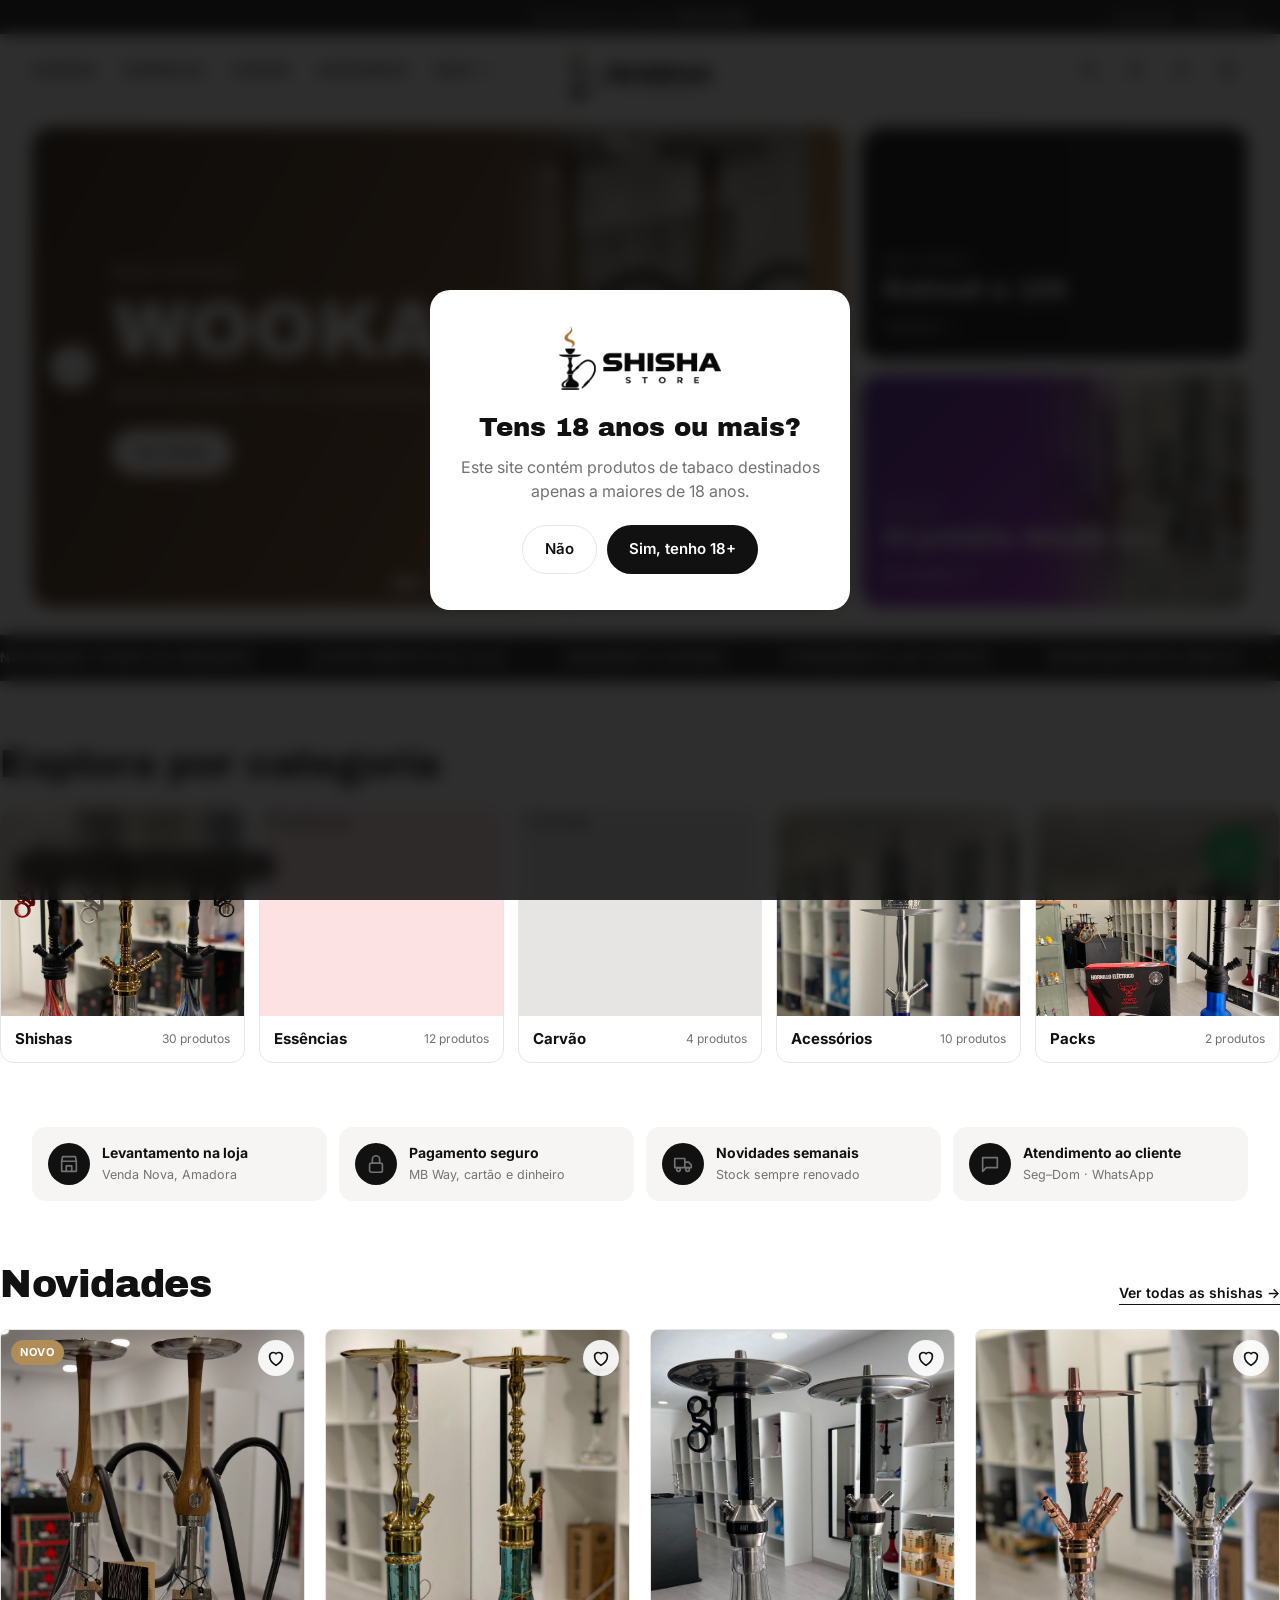
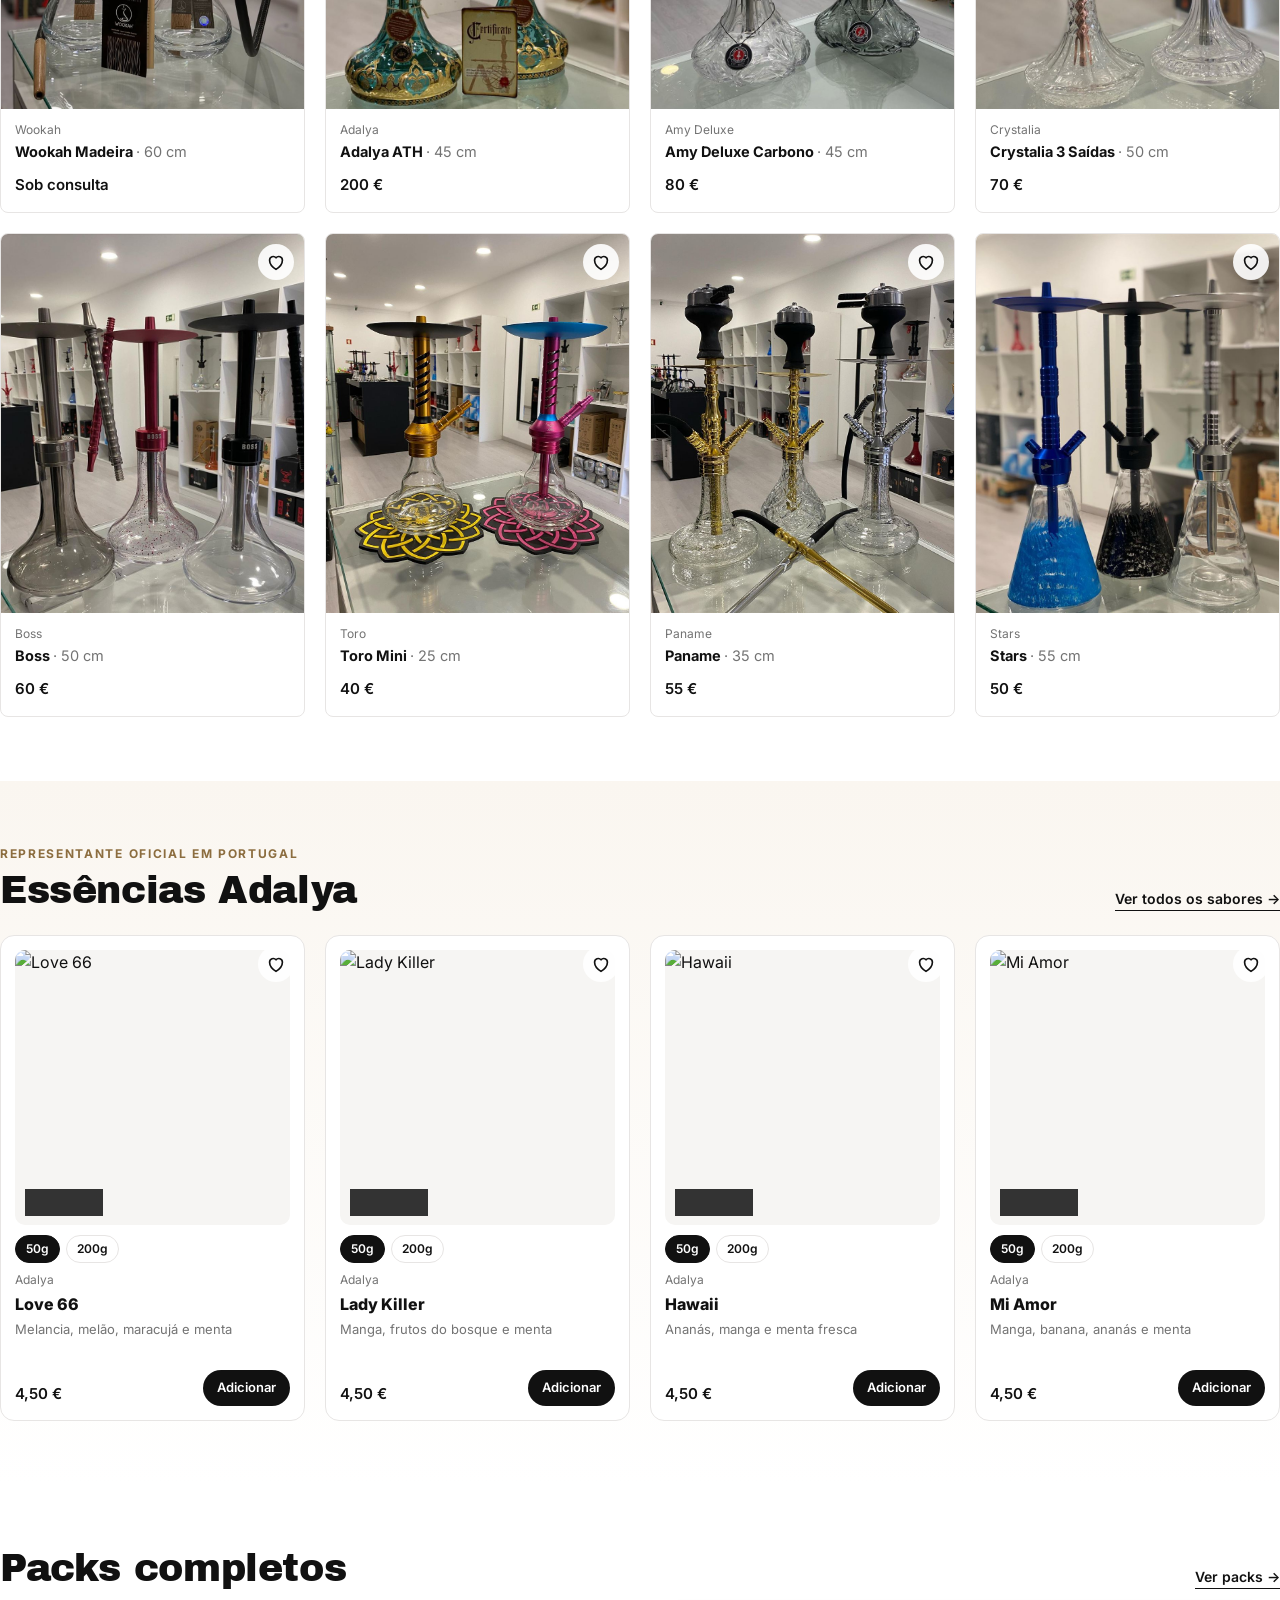
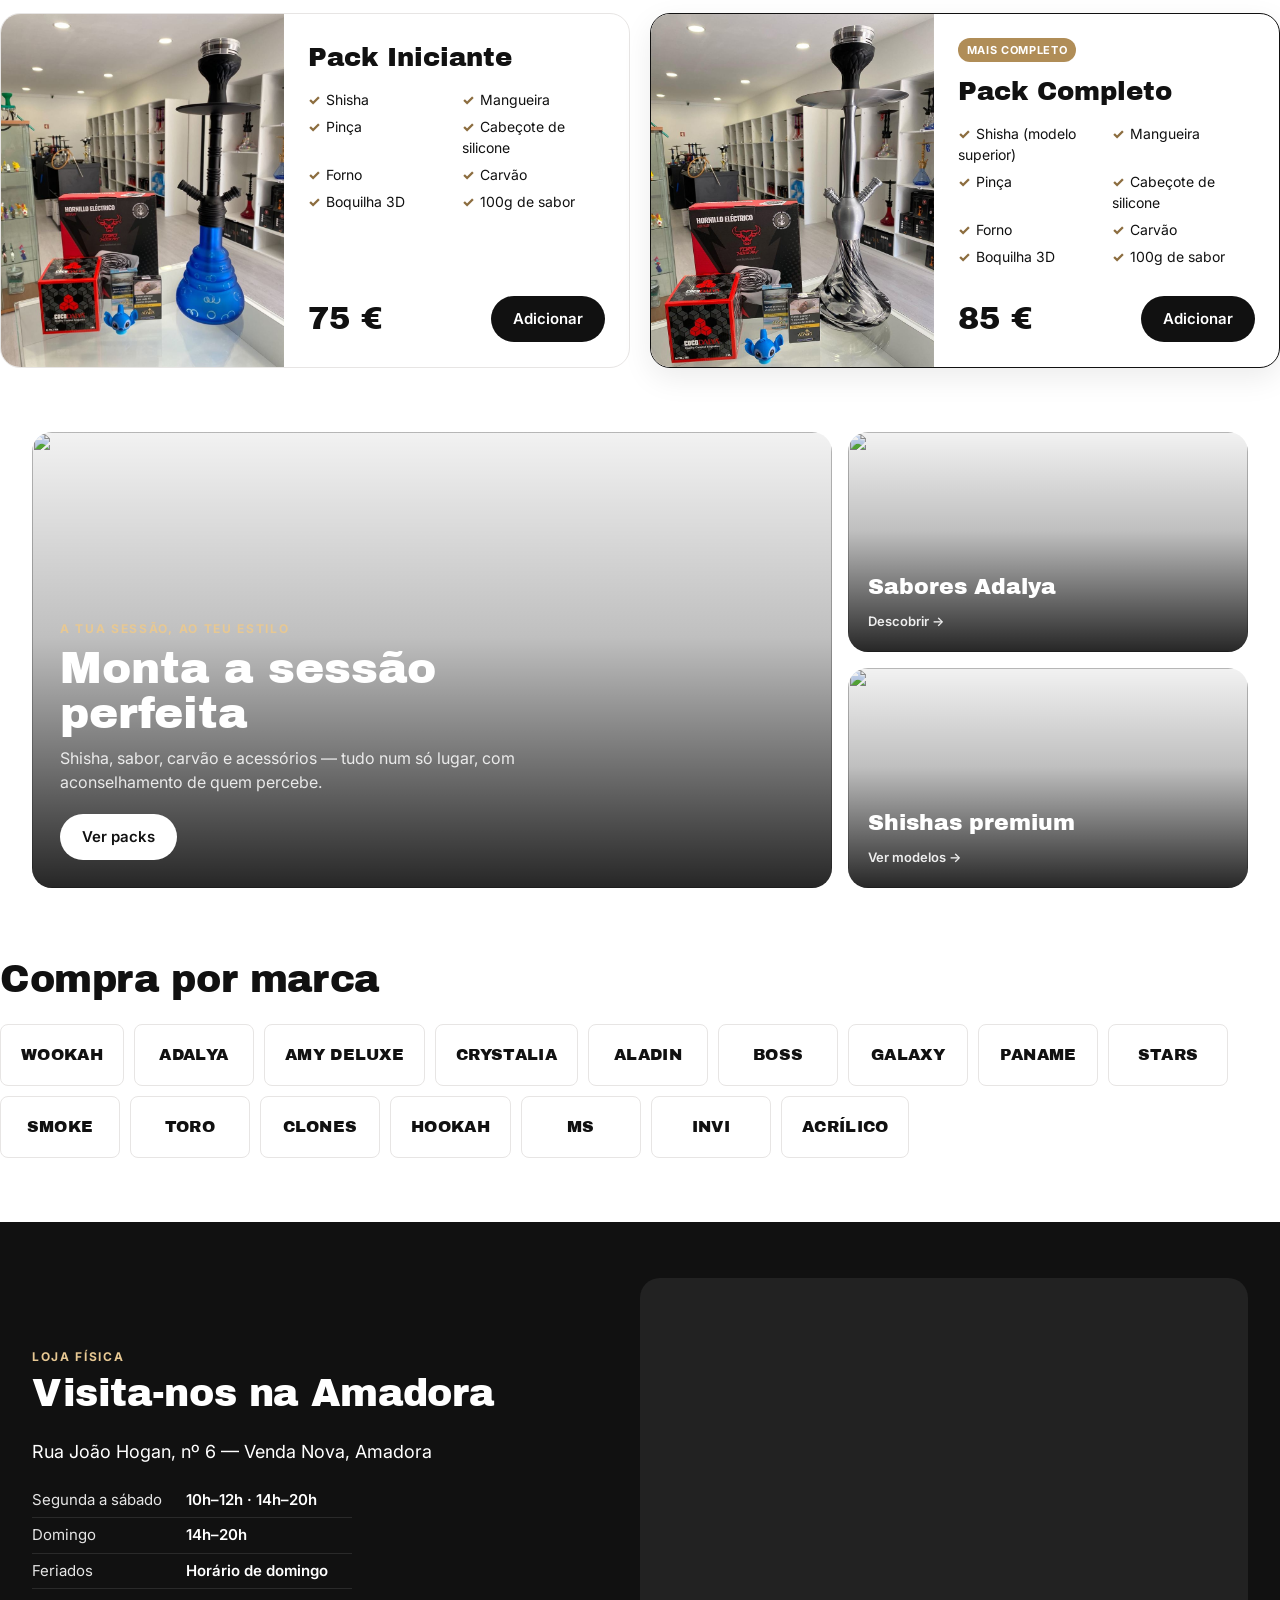
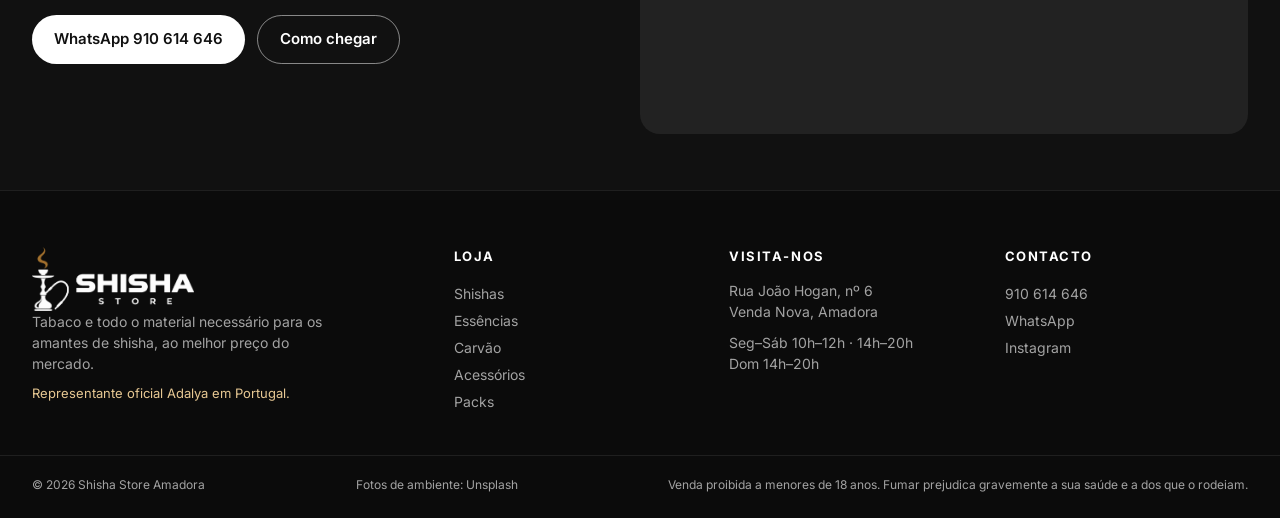
==== index.html @ 6a758712 "Proposta de loja online Shisha Store (demonstração v1.0) Loja estática em HTML/CSS/JS: catálogo de s" ====
<!doctype html>
<html lang="pt-PT">
<head>
  <meta charset="utf-8">
  <meta name="viewport" content="width=device-width, initial-scale=1">
  <title>Shisha Store Amadora — Shishas, Essências, Carvão e Acessórios</title>
  <meta name="description" content="Shisha Store na Amadora (Venda Nova): shishas Amy Deluxe, Adalya, Wookah, Crystalia, essências Adalya, carvão de coco, Kaloud e acessórios ao melhor preço.">
  <meta name="robots" content="noindex, nofollow">
  <link rel="icon" type="image/png" href="img/logo-icon.png">
  <link rel="preconnect" href="https://fonts.googleapis.com">
  <link rel="preconnect" href="https://fonts.gstatic.com" crossorigin>
  <link href="https://fonts.googleapis.com/css2?family=Inter:wght@400;500;600;700;800&family=Archivo+Black&display=swap" rel="stylesheet">
  <link rel="stylesheet" href="css/styles.css">
</head>
<body>

  <!-- VERIFICAÇÃO DE IDADE -->
  <div class="age-gate" id="ageGate" hidden>
    <div class="age-card">
      <div class="logo logo--dark" aria-hidden="true"></div>
      <h2>Tens 18 anos ou mais?</h2>
      <p>Este site contém produtos de tabaco destinados apenas a maiores de 18 anos.</p>
      <div class="age-actions">
        <button class="btn btn--ghost" id="ageNo">Não</button>
        <button class="btn btn--dark" id="ageYes">Sim, tenho 18+</button>
      </div>
    </div>
  </div>

  <!-- BARRA SUPERIOR -->
  <div class="topbar">
    <div class="container topbar__inner">
      <span class="topbar__center">Atendimento ao cliente: <a href="tel:+351910614646">910 614 646</a></span>
      <nav class="topbar__links">
        <a href="#/loja">Loja física</a>
        <a href="#/loja">Contacto</a>
      </nav>
    </div>
  </div>

  <!-- CABEÇALHO: menu à esquerda · logo ao centro · ícones à direita -->
  <header class="header" id="header">
    <div class="container header__inner">
      <button class="icon-btn header__burger" id="burger" aria-label="Abrir menu">
        <svg viewBox="0 0 24 24"><path d="M3 6h18M3 12h18M3 18h18"/></svg>
      </button>

      <nav class="nav" id="nav" aria-label="Categorias">
        <a href="#/shishas" data-route="shishas">Shishas</a>
        <a href="#/essencias" data-route="essencias">Essências</a>
        <a href="#/carvao" data-route="carvao">Carvão</a>
        <a href="#/acessorios" data-route="acessorios">Acessórios</a>
        <div class="nav__more">
          <button class="nav__more-btn">Mais <svg viewBox="0 0 24 24"><path d="m6 9 6 6 6-6"/></svg></button>
          <div class="nav__dropdown">
            <a href="#/packs">Packs</a>
            <a href="#/acessorios">Kaloud & cabeçotes</a>
            <a href="#/acessorios">Boquilhas 3D</a>
            <a href="#/loja">Loja física</a>
          </div>
        </div>
      </nav>

      <a href="#/" class="logo" aria-label="Shisha Store — início"></a>

      <div class="header__icons">
        <button class="icon-btn" id="searchBtn" aria-label="Pesquisar">
          <svg viewBox="0 0 24 24"><circle cx="11" cy="11" r="7"/><path d="m20 20-3.5-3.5"/></svg>
        </button>
        <button class="icon-btn hide-sm" aria-label="Conta de cliente" id="accountBtn">
          <svg viewBox="0 0 24 24"><circle cx="12" cy="8" r="4"/><path d="M4 21c0-4.4 3.6-7 8-7s8 2.6 8 7"/></svg>
        </button>
        <button class="icon-btn" aria-label="Favoritos" id="favBtn">
          <svg viewBox="0 0 24 24"><path d="M12 20s-7-4.4-7-10a4 4 0 0 1 7-2.6A4 4 0 0 1 19 10c0 5.6-7 10-7 10z"/></svg>
          <span class="badge" id="favCount" hidden>0</span>
        </button>
        <button class="icon-btn" aria-label="Carrinho" id="cartBtn">
          <svg viewBox="0 0 24 24"><path d="M6 7h12l-1 13H7L6 7z"/><path d="M9 7a3 3 0 0 1 6 0"/></svg>
          <span class="badge" id="cartCount" hidden>0</span>
        </button>
      </div>
    </div>

    <!-- PESQUISA -->
    <div class="searchbar" id="searchbar" hidden>
      <div class="container">
        <input type="search" id="searchInput" placeholder="Pesquisar shishas, sabores, carvão, Kaloud…" autocomplete="off">
        <div class="search-results" id="searchResults"></div>
      </div>
    </div>
  </header>

  <!-- MENU MÓVEL -->
  <aside class="drawer drawer--left" id="mobileMenu" aria-hidden="true">
    <div class="drawer__head">
      <strong>Menu</strong>
      <button class="icon-btn" data-close aria-label="Fechar"><svg viewBox="0 0 24 24"><path d="M6 6l12 12M18 6 6 18"/></svg></button>
    </div>
    <nav class="mobile-nav">
      <a href="#/">Início</a>
      <a href="#/shishas">Shishas</a>
      <a href="#/essencias">Essências</a>
      <a href="#/carvao">Carvão</a>
      <a href="#/acessorios">Acessórios</a>
      <a href="#/packs">Packs</a>
      <a href="#/loja">Loja física & contacto</a>
    </nav>
  </aside>

  <!-- CARRINHO -->
  <aside class="drawer drawer--right" id="cartDrawer" aria-hidden="true">
    <div class="drawer__head">
      <strong id="drawerTitle">O teu carrinho</strong>
      <button class="icon-btn" data-close aria-label="Fechar"><svg viewBox="0 0 24 24"><path d="M6 6l12 12M18 6 6 18"/></svg></button>
    </div>
    <div class="drawer__body" id="drawerBody"></div>
    <div class="drawer__foot" id="drawerFoot"></div>
  </aside>
  <div class="overlay" id="overlay"></div>

  <main id="app"></main>

  <!-- RODAPÉ -->
  <footer class="footer">
    <div class="container footer__grid">
      <div>
        <div class="logo logo--light" aria-hidden="true"></div>
        <p class="footer__tag">Tabaco e todo o material necessário para os amantes de shisha, ao melhor preço do mercado.</p>
        <p class="footer__small">Representante oficial Adalya em Portugal.</p>
      </div>
      <div>
        <h4>Loja</h4>
        <a href="#/shishas">Shishas</a>
        <a href="#/essencias">Essências</a>
        <a href="#/carvao">Carvão</a>
        <a href="#/acessorios">Acessórios</a>
        <a href="#/packs">Packs</a>
      </div>
      <div>
        <h4>Visita-nos</h4>
        <p>Rua João Hogan, nº 6<br>Venda Nova, Amadora</p>
        <p>Seg–Sáb 10h–12h · 14h–20h<br>Dom 14h–20h</p>
      </div>
      <div>
        <h4>Contacto</h4>
        <a href="tel:+351910614646">910 614 646</a>
        <a href="https://wa.me/351910614646" target="_blank" rel="noopener">WhatsApp</a>
        <a href="https://www.instagram.com/shishaamadoraa/" target="_blank" rel="noopener">Instagram</a>
      </div>
    </div>
    <div class="container footer__bottom">
      <span>© <span id="year"></span> Shisha Store Amadora</span>
      <span>Fotos de ambiente: Unsplash</span>
      <span>Venda proibida a menores de 18 anos. Fumar prejudica gravemente a sua saúde e a dos que o rodeiam.</span>
    </div>
  </footer>

  <a class="wa-float" href="https://wa.me/351910614646" target="_blank" rel="noopener" aria-label="Falar no WhatsApp">
    <svg viewBox="0 0 24 24"><path d="M12 3a9 9 0 0 0-7.7 13.6L3 21l4.5-1.2A9 9 0 1 0 12 3z"/><path d="M8.5 9.5c.3 2.3 2.7 4.8 5 5.2l1.2-1.2 2 1-.5 1.5c-3.5.5-8.6-4.3-8.2-8l1.5-.5 1 2-1 1z" fill="currentColor" stroke="none"/></svg>
  </a>

  <div class="toast" id="toast"></div>

  <!-- Aviso de demonstração (remover quando a loja for oficial) -->
  <div class="demo-badge" role="note">Demonstração · Proposta de loja online</div>

  <script src="js/data.js"></script>
  <script src="js/art.js"></script>
  <script src="js/app.js"></script>
</body>
</html>
---- css/styles.css ----
/* =========================================================
   SHISHA STORE AMADORA — Estilos v1.0
   Cores: preto/branco (do logotipo) + dourado como acento
   ========================================================= */
:root {
  --ink: #111111;
  --ink-2: #3a3a3a;
  --muted: #737373;
  --line: #e7e5e4;
  --bg: #ffffff;
  --bg-soft: #f6f5f3;
  --gold: #b08d57;
  --gold-2: #8c6d3f;
  --wa: #1fa855;
  --radius: 14px;
  --radius-sm: 8px;
  --shadow: 0 10px 30px rgba(0,0,0,.08);
  --container: 1280px;
  --font: "Inter", system-ui, -apple-system, Segoe UI, Roboto, sans-serif;
  --display: "Archivo Black", "Inter", sans-serif;
}
* { box-sizing: border-box; }
html { -webkit-text-size-adjust: 100%; }
body { margin: 0; font-family: var(--font); color: var(--ink); background: var(--bg); line-height: 1.5; -webkit-font-smoothing: antialiased; }
img, svg { display: block; max-width: 100%; }
a { color: inherit; text-decoration: none; }
button { font: inherit; color: inherit; background: none; border: 0; cursor: pointer; padding: 0; }
input, select { font: inherit; }
svg:not(.art):not(.logo__svg) { width: 22px; height: 22px; fill: none; stroke: currentColor; stroke-width: 1.8; stroke-linecap: round; stroke-linejoin: round; }
.container { width: 100%; max-width: var(--container); margin: 0 auto; padding: 0 16px; }
@media (min-width: 768px) { .container { padding: 0 32px; } }
.muted { color: var(--muted); font-weight: 400; }
.small { font-size: 13px; }
[hidden] { display: none !important; }

/* ---------- Botões ---------- */
.btn { display: inline-flex; align-items: center; justify-content: center; gap: 8px; padding: 12px 22px; border-radius: 999px; font-weight: 600; font-size: 15px; transition: transform .15s, background .2s, color .2s, box-shadow .2s; white-space: nowrap; }
.btn:active { transform: scale(.97); }
.btn--dark { background: var(--ink); color: #fff; }
.btn--dark:hover { background: #2b2b2b; }
.btn--light { background: #fff; color: var(--ink); }
.btn--light:hover { box-shadow: 0 6px 20px rgba(0,0,0,.25); }
.btn--ghost { border: 1.5px solid var(--line); background: #fff; }
.btn--ghost:hover { border-color: var(--ink); }
.btn--ghost.is-on svg { fill: #e11d48; stroke: #e11d48; }
.btn--outline-light { border: 1.5px solid rgba(255,255,255,.5); color: #fff; }
.btn--outline-light:hover { background: rgba(255,255,255,.1); }
.btn--wa { background: var(--wa); color: #fff; }
.btn--sm { padding: 8px 14px; font-size: 13px; }
.btn--lg { padding: 15px 28px; font-size: 16px; }
.btn--block { width: 100%; }
.link { font-weight: 600; font-size: 14px; border-bottom: 1.5px solid currentColor; padding-bottom: 1px; }
.link:hover { color: var(--gold-2); }

/* ---------- Barra superior ---------- */
.topbar { background: var(--ink); color: #d4d4d4; font-size: 12.5px; }
.topbar__inner { display: flex; justify-content: center; align-items: center; height: 34px; position: relative; }
.topbar__center a { color: #fff; font-weight: 600; }
.topbar__links { position: absolute; right: 32px; display: none; gap: 20px; }
.topbar__links a:hover { color: #fff; }
@media (min-width: 900px) { .topbar__links { display: flex; } }

/* ---------- Cabeçalho ---------- */
.header { position: sticky; top: 0; z-index: 40; background: rgba(255,255,255,.96); backdrop-filter: blur(10px); border-bottom: 1px solid transparent; transition: border-color .2s, box-shadow .2s; }
.header.is-scrolled { border-color: var(--line); box-shadow: 0 2px 16px rgba(0,0,0,.04); }
.header__inner { display: grid; grid-template-columns: 1fr auto 1fr; align-items: center; height: 72px; gap: 16px; }
.nav { display: none; gap: 26px; align-items: center; }
.nav > a, .nav__more-btn { font-size: 13.5px; font-weight: 700; letter-spacing: .04em; text-transform: uppercase; display: inline-flex; align-items: center; gap: 2px; padding: 8px 0; position: relative; }
.nav > a::after { content: ""; position: absolute; left: 0; right: 0; bottom: 2px; height: 2px; background: var(--ink); transform: scaleX(0); transition: transform .2s; transform-origin: left; }
.nav > a:hover::after, .nav > a.is-active::after { transform: scaleX(1); }
.nav__more-btn svg { width: 16px; height: 16px; }
.nav__more { position: relative; }
.nav__dropdown { position: absolute; top: 100%; left: -16px; min-width: 210px; background: #fff; border: 1px solid var(--line); border-radius: var(--radius-sm); box-shadow: var(--shadow); padding: 8px; opacity: 0; visibility: hidden; transform: translateY(6px); transition: .18s; }
.nav__more:hover .nav__dropdown, .nav__more:focus-within .nav__dropdown { opacity: 1; visibility: visible; transform: none; }
.nav__dropdown a { display: block; padding: 9px 12px; border-radius: 6px; font-size: 14px; }
.nav__dropdown a:hover { background: var(--bg-soft); }
.logo { display: block; color: var(--ink); justify-self: center; }
.logo .logo__svg { width: 150px; height: auto; }
.logo__inv { fill: #fff; }
.logo--light { color: #fff; justify-self: start; }
.logo--light .logo__inv { fill: var(--ink); }
.logo--dark { margin: 0 auto 18px; }
.header__icons { display: flex; justify-content: flex-end; gap: 4px; }
.icon-btn { width: 42px; height: 42px; display: grid; place-items: center; border-radius: 50%; position: relative; transition: background .15s; }
.icon-btn:hover { background: var(--bg-soft); }
.badge { position: absolute; top: 4px; right: 3px; min-width: 18px; height: 18px; padding: 0 5px; border-radius: 9px; background: var(--gold); color: #fff; font-size: 11px; font-weight: 700; display: grid; place-items: center; }
.header__burger { justify-self: start; }
@media (min-width: 1024px) {
  .nav { display: flex; }
  .header__burger { display: none; }
  .logo .logo__svg { width: 170px; }
}
@media (max-width: 1023px) { .header__inner { height: 62px; } .logo .logo__svg { width: 128px; } }
@media (max-width: 520px) { .hide-sm { display: none; } }

/* ---------- Pesquisa ---------- */
.searchbar { border-top: 1px solid var(--line); padding: 14px 0 18px; background: #fff; }
.searchbar input { width: 100%; padding: 14px 18px; border: 1.5px solid var(--ink); border-radius: 999px; font-size: 16px; outline: none; }
.search-results { margin-top: 10px; display: grid; gap: 4px; }
.sr { display: grid; grid-template-columns: 48px 1fr auto; gap: 12px; align-items: center; padding: 8px; border-radius: var(--radius-sm); }
.sr:hover { background: var(--bg-soft); }
.sr__img { width: 48px; height: 48px; background: var(--bg-soft); border-radius: 8px; overflow: hidden; }
.sr small { display: block; color: var(--muted); }

/* ---------- Hero: slider + publicidade lateral ---------- */
.hero { display: grid; gap: 16px; margin-top: 16px; }
@media (min-width: 1024px) { .hero { grid-template-columns: 2.1fr 1fr; margin-top: 20px; } }
.slider { position: relative; border-radius: 20px; overflow: hidden; min-height: 400px; isolation: isolate; }
@media (min-width: 768px) { .slider { min-height: 480px; } }
.slide { position: absolute; inset: 0; display: grid; grid-template-columns: 1fr; align-items: center; padding: 36px 28px 64px; color: #fff; opacity: 0; transition: opacity .7s ease; pointer-events: none; }
.slide.is-active { opacity: 1; pointer-events: auto; }
@media (min-width: 768px) { .slide { grid-template-columns: 1.15fr .85fr; padding: 48px 80px; } }
.slide__kicker { font-size: 13px; font-weight: 700; letter-spacing: .14em; text-transform: uppercase; opacity: .85; }
.slide__title { font-family: var(--display); font-weight: 400; font-size: clamp(40px, 7vw, 78px); line-height: .95; margin: 10px 0 14px; letter-spacing: -.01em; }
.slide p { max-width: 420px; margin: 0 0 24px; opacity: .9; font-size: 16px; }
.slide__art { display: none; }
.slide__art .art { width: 100%; max-height: 380px; filter: drop-shadow(0 30px 40px rgba(0,0,0,.35)); transform: translateY(16px); transition: transform 1s ease; }
.slide.is-active .slide__art .art { transform: none; }
@media (min-width: 768px) { .slide__art { display: block; } }
@media (max-width: 767px) {
  .slide__art { display: block; position: absolute; right: -30px; bottom: 34px; width: 180px; opacity: .35; }
  .slide__text { position: relative; z-index: 1; }
}
.slider__arrow { position: absolute; top: 50%; translate: 0 -50%; width: 44px; height: 44px; border-radius: 50%; background: #fff; color: var(--ink); display: none; place-items: center; box-shadow: 0 4px 14px rgba(0,0,0,.2); z-index: 2; }
.slider__arrow--prev { left: 18px; } .slider__arrow--next { right: 18px; }
@media (min-width: 768px) { .slider__arrow { display: grid; } }
.slider__dots { position: absolute; bottom: 20px; left: 0; right: 0; display: flex; justify-content: center; gap: 8px; z-index: 2; }
.slider__dots button { width: 8px; height: 8px; border-radius: 4px; background: rgba(255,255,255,.45); transition: width .3s, background .3s; }
.slider__dots button.is-active { width: 26px; background: #fff; }

.promos { display: grid; gap: 16px; grid-template-columns: 1fr 1fr; }
@media (min-width: 1024px) { .promos { grid-template-columns: 1fr; grid-template-rows: 1fr 1fr; } }
.promo { border-radius: 20px; color: #fff; padding: 22px; display: flex; justify-content: space-between; align-items: flex-end; min-height: 170px; overflow: hidden; position: relative; transition: transform .25s; }
.promo:hover { transform: translateY(-3px); }
.promo > div:first-child { position: relative; z-index: 1; }
.promo__kicker { display: block; font-size: 11px; font-weight: 700; letter-spacing: .14em; text-transform: uppercase; opacity: .8; }
.promo strong { display: block; font-family: var(--display); font-weight: 400; font-size: clamp(18px, 2.2vw, 26px); line-height: 1.05; margin: 6px 0 10px; }
.promo__link { font-size: 13px; font-weight: 600; opacity: .9; }
.promo__art { position: absolute; right: -14px; bottom: -10px; width: 150px; opacity: .95; }
@media (max-width: 600px) { .promo { min-height: 150px; padding: 16px; } .promo__art { width: 100px; opacity: .5; } }

/* ---------- Aviso de demonstração ---------- */
.demo-badge { position: fixed; left: 16px; bottom: 18px; z-index: 44; background: rgba(17,17,17,.88); color: #e7c893; font-size: 11.5px; font-weight: 600; letter-spacing: .04em; padding: 7px 12px; border-radius: 999px; backdrop-filter: blur(6px); pointer-events: none; }
@media (max-width: 480px) { .demo-badge { font-size: 10.5px; bottom: 26px; } }

/* ---------- Logotipo oficial ---------- */
.logo__img { display: block; height: 58px; width: auto; }
@media (max-width: 1023px) { .logo__img { height: 44px; } }
.footer .logo__img { height: 64px; }
.age-card .logo__img { height: 64px; margin: 0 auto; }

/* ---------- Fotos reais ---------- */
.slide__photo { display: none; align-self: stretch; margin: -48px -80px -48px 0; position: relative; }
.slide__photo img { width: 100%; height: 100%; object-fit: cover; -webkit-mask-image: linear-gradient(90deg, transparent 0, #000 28%); mask-image: linear-gradient(90deg, transparent 0, #000 28%); }
@media (min-width: 768px) { .slide__photo { display: block; } }
@media (max-width: 767px) {
  .slide__photo { display: block; position: absolute; inset: 0; margin: 0; }
  .slide__photo img { -webkit-mask-image: none; mask-image: none; }
  .slide__photo::after { content: ""; position: absolute; inset: 0; background: linear-gradient(180deg, rgba(0,0,0,.25), rgba(0,0,0,.75)); }
}
.promo__photo { position: absolute; inset: 0 0 0 45%; }
.promo__photo img { width: 100%; height: 100%; object-fit: cover; -webkit-mask-image: linear-gradient(90deg, transparent 0, #000 45%); mask-image: linear-gradient(90deg, transparent 0, #000 45%); transition: transform .4s; }
.promo:hover .promo__photo img { transform: scale(1.05); }
@media (max-width: 600px) { .promo__photo { inset: 0; opacity: .35; } .promo__photo img { -webkit-mask-image: none; mask-image: none; } }
.card__img.has-photo, .cat__art.has-photo, .pack__art.has-photo, .product__img.has-photo { padding: 0; overflow: hidden; }
.card__img.has-photo img, .cat__art.has-photo img, .pack__art.has-photo img { width: 100%; height: 100%; object-fit: cover; }
.cat__art.has-photo img { transition: transform .35s; }
.cat:hover .cat__art.has-photo img { transform: scale(1.06); }
.pack__art.has-photo { min-height: 260px; }
.product__img.has-photo { aspect-ratio: 4 / 5; background: var(--bg-soft); }
.product__img.has-photo img { object-fit: cover; }
.line__img img, .sr__img img { width: 100%; height: 100%; object-fit: cover; border-radius: 6px; }
.line__img:has(img) { padding: 0; overflow: hidden; }
.loja { position: relative; isolation: isolate; }
.loja::before { content: ""; position: absolute; inset: 0; background: var(--loja-bg) center / cover; opacity: .14; z-index: -1; filter: grayscale(1); }

/* ---------- Fotos de ambiente ---------- */
.slide__bg { position: absolute; inset: 0; width: 100%; height: 100%; object-fit: cover; z-index: 0; transform: scale(1.06); transition: transform 6s ease; }
.slide.is-active .slide__bg { transform: scale(1); }
.slide--full::before { content: ""; position: absolute; inset: 0; z-index: 1; background: linear-gradient(90deg, rgba(0,0,0,.85) 0%, rgba(0,0,0,.55) 45%, rgba(0,0,0,.05) 100%); }
.slide--full .slide__text { position: relative; z-index: 2; }
.promo--full .promo__bg { position: absolute; inset: 0; width: 100%; height: 100%; object-fit: cover; transition: transform .5s; }
.promo--full::before { content: ""; position: absolute; inset: 0; z-index: 1; background: linear-gradient(90deg, rgba(0,0,0,.8), rgba(0,0,0,.1)); }
.promo--full:hover .promo__bg { transform: scale(1.06); }
.promo--full > div { z-index: 2; }

.vibe { padding: 0 0 8px; }
.vibe__grid { max-width: var(--container); margin: 0 auto; padding: 0 16px; display: grid; gap: 14px; }
@media (min-width: 768px) { .vibe__grid { padding: 0 32px; grid-template-columns: 2fr 1fr; grid-template-rows: 1fr 1fr; gap: 16px; } .vibe__tile--big { grid-row: span 2; } }
.vibe__tile { position: relative; border-radius: 20px; overflow: hidden; min-height: 220px; color: #fff; display: flex; align-items: flex-end; isolation: isolate; }
.vibe__tile--big { min-height: 420px; }
.vibe__tile img { position: absolute; inset: 0; width: 100%; height: 100%; object-fit: cover; z-index: -2; transition: transform .6s ease; }
.vibe__tile:hover img { transform: scale(1.05); }
.vibe__tile::before { content: ""; position: absolute; inset: 0; z-index: -1; background: linear-gradient(0deg, rgba(0,0,0,.85) 0%, rgba(0,0,0,.25) 55%, rgba(0,0,0,.05) 100%); }
.vibe__text { padding: 28px; max-width: 520px; }
.vibe__text h2 { font-family: var(--display); font-weight: 400; font-size: clamp(28px, 3.6vw, 44px); line-height: 1.02; margin: 0 0 10px; }
.vibe__text p { margin: 0 0 20px; color: rgba(255,255,255,.85); }
.vibe__text--sm { padding: 20px; }
.vibe__text--sm h3 { font-family: var(--display); font-weight: 400; font-size: 22px; margin: 0 0 4px; }
.vibe__text--sm span { font-size: 13px; font-weight: 600; opacity: .9; }

.page-hero--ess, .page-hero--photo { position: relative; isolation: isolate; color: #fff; padding: 56px 0 64px; background: #111; }
.page-hero--ess::before, .page-hero--photo::before { content: ""; position: absolute; inset: 0; z-index: -2; background: var(--hero-bg) center / cover; }
.page-hero--ess::after, .page-hero--photo::after { content: ""; position: absolute; inset: 0; z-index: -1; background: linear-gradient(90deg, rgba(10,10,10,.88), rgba(10,10,10,.45)); }
.page-hero--ess::after { background: linear-gradient(90deg, rgba(59,10,30,.92), rgba(159,18,57,.55)); }
.page-hero.page-hero--photo p, .page-hero--photo .crumbs, .page-hero--photo .crumbs a { color: rgba(255,255,255,.85); }

.ess__img.has-photo { padding: 0; overflow: hidden; position: relative; background: var(--bg-soft); }
.ess__img.has-photo img { width: 100%; height: 100%; object-fit: cover; transition: transform .4s; }
.ess:hover .ess__img.has-photo img { transform: scale(1.06); }
.ess__label { position: absolute; left: 10px; bottom: 10px; background: rgba(17,17,17,.85); color: #fff; font-family: var(--display); font-size: 11px; letter-spacing: .12em; text-transform: uppercase; padding: 5px 10px; border-radius: 999px; backdrop-filter: blur(4px); }

/* ---------- Faixa em movimento ---------- */
.marquee { background: var(--ink); color: #fff; overflow: hidden; margin-top: 28px; padding: 13px 0; }
.marquee__track { display: flex; gap: 22px; width: max-content; animation: marquee 38s linear infinite; font-size: 13px; font-weight: 800; letter-spacing: .1em; text-transform: uppercase; }
.marquee i { color: var(--gold); font-style: normal; }
@keyframes marquee { to { transform: translateX(-33.333%); } }
@media (prefers-reduced-motion: reduce) { .marquee__track { animation: none; } }

/* ---------- Secções ---------- */
.section { padding: 48px 0; }
@media (min-width: 768px) { .section { padding: 64px 0; } }
.section > .section { padding-bottom: 0; }
.section__head { display: flex; justify-content: space-between; align-items: flex-end; gap: 16px; margin-bottom: 24px; flex-wrap: wrap; }
.h2 { font-family: var(--display); font-weight: 400; font-size: clamp(26px, 3.4vw, 38px); line-height: 1.05; margin: 0 0 24px; letter-spacing: -.01em; }
.section__head .h2 { margin: 0; }
.h2--light { color: #fff; }
.eyebrow { display: block; font-size: 12px; font-weight: 700; letter-spacing: .14em; text-transform: uppercase; color: var(--gold-2); margin-bottom: 8px; }
.eyebrow--light { color: #e7c893; }
.label { font-size: 12px; font-weight: 700; letter-spacing: .12em; text-transform: uppercase; color: var(--ink-2); margin: 0 0 12px; }
.note { margin-top: 24px; font-size: 13px; color: var(--muted); }
.empty { color: var(--muted); padding: 24px 0; grid-column: 1 / -1; }

/* ---------- Categorias ---------- */
.cats { display: grid; grid-template-columns: repeat(2, 1fr); gap: 14px; }
@media (min-width: 640px) { .cats { grid-template-columns: repeat(3, 1fr); } }
@media (min-width: 1024px) { .cats { grid-template-columns: repeat(5, 1fr); } }
.cat { background: var(--bg); border-radius: var(--radius); overflow: hidden; border: 1px solid var(--line); transition: transform .25s, box-shadow .25s; }
.cat:hover { transform: translateY(-4px); box-shadow: var(--shadow); }
.cat__art { background: var(--bg); aspect-ratio: 4 / 3.4; display: grid; place-items: center; padding: 14px; }
.cat__art .art { width: 78%; transition: transform .35s; }
.cat:hover .cat__art .art { transform: scale(1.06) rotate(-2deg); }
.cat__label { display: flex; justify-content: space-between; align-items: center; padding: 12px 14px; background: #fff; }
.cat__label strong { font-size: 15px; }
.cat__label span { font-size: 12px; color: var(--muted); }

/* ---------- Garantias ---------- */
.perks { display: grid; grid-template-columns: 1fr 1fr; gap: 12px; }
@media (min-width: 900px) { .perks { grid-template-columns: repeat(4, 1fr); } }
.perk { display: flex; gap: 12px; align-items: center; background: var(--bg-soft); border-radius: var(--radius); padding: 16px; }
.perk__icon { width: 42px; height: 42px; flex: none; border-radius: 50%; background: var(--ink); color: #fff; display: grid; place-items: center; }
.perk__icon svg { width: 20px; height: 20px; }
.perk strong { display: block; font-size: 14px; line-height: 1.25; }
.perk span { font-size: 12.5px; color: var(--muted); }
@media (max-width: 480px) { .perk { flex-direction: column; align-items: flex-start; padding: 14px; } }

/* ---------- Grelhas ---------- */
.grid { display: grid; gap: 14px; grid-template-columns: repeat(2, 1fr); }
@media (min-width: 768px) { .grid { gap: 20px; } .grid--3, .grid--4 { grid-template-columns: repeat(3, 1fr); } }
@media (min-width: 1100px) { .grid--4 { grid-template-columns: repeat(4, 1fr); } }

/* ---------- Tarjeta de produto (The Premium Way) ---------- */
.card { position: relative; background: #fff; border: 1px solid var(--line); border-radius: var(--radius-sm); overflow: hidden; display: flex; flex-direction: column; transition: border-color .2s, box-shadow .2s; }
.card:hover { border-color: #cfcfcf; box-shadow: 0 8px 24px rgba(0,0,0,.06); }
.card__img { aspect-ratio: 4 / 5; display: grid; place-items: center; padding: 10%; position: relative; background: #fff; }
.card__img .art, .card__img img { width: 100%; height: 100%; object-fit: contain; transition: transform .35s; }
.card:hover .card__img .art, .card:hover .card__img img { transform: scale(1.05); }
.card__body { padding: 12px 14px 16px; display: flex; flex-direction: column; gap: 4px; flex: 1; }
.card__brand { font-size: 12px; color: var(--muted); }
.card__name { font-weight: 700; font-size: 14.5px; line-height: 1.3; }
.card__name:hover { text-decoration: underline; }
.card__price { margin-top: auto; padding-top: 8px; font-weight: 600; font-size: 15px; }
.card__fav { position: absolute; top: 10px; right: 10px; width: 36px; height: 36px; border-radius: 50%; background: rgba(255,255,255,.9); display: grid; place-items: center; z-index: 2; transition: transform .15s; }
.card__fav svg { width: 18px; height: 18px; }
.card__fav:hover { transform: scale(1.1); }
.card__fav.is-on svg { fill: #e11d48; stroke: #e11d48; }
.tag { position: absolute; top: 10px; left: 10px; background: var(--ink); color: #fff; font-size: 11px; font-weight: 700; letter-spacing: .06em; text-transform: uppercase; padding: 4px 9px; border-radius: 999px; }
.tag--new { background: var(--gold); }

/* ---------- Essências (Hookah.com) ---------- */
.ess-band { background: linear-gradient(180deg, #faf6f0, #fff); }
.ess { position: relative; background: #fff; border: 1px solid var(--line); border-radius: var(--radius); padding: 14px; display: flex; flex-direction: column; gap: 6px; transition: box-shadow .2s, transform .2s; }
.ess:hover { box-shadow: var(--shadow); transform: translateY(-2px); }
.ess__img { aspect-ratio: 1; border-radius: 10px; display: grid; place-items: center; padding: 8%; background: radial-gradient(circle at 50% 60%, color-mix(in srgb, var(--c) 22%, #fff), #fff 70%); }
.ess__img .art { width: 100%; }
.ess__sizes { display: flex; gap: 6px; margin: 4px 0 2px; }
.chip-sm { font-size: 12px; font-weight: 600; padding: 4px 10px; border-radius: 999px; border: 1.5px solid var(--line); }
.chip-sm.is-on { border-color: var(--ink); background: var(--ink); color: #fff; }
.ess__name { font-weight: 800; font-size: 16px; line-height: 1.2; }
.ess__notes { margin: 0; font-size: 13px; color: var(--muted); line-height: 1.4; min-height: 36px; }
.ess__foot { display: flex; justify-content: space-between; align-items: center; gap: 8px; margin-top: auto; padding-top: 8px; }
.ess__foot .card__price { padding: 0; }
@media (max-width: 480px) { .ess { padding: 10px; } .ess__foot { flex-direction: column; align-items: stretch; } .ess__foot .btn { width: 100%; } }
.ess-tools { display: flex; justify-content: space-between; gap: 12px; flex-wrap: wrap; margin-bottom: 24px; }
.ess-search { padding: 10px 16px; border: 1.5px solid var(--line); border-radius: 999px; min-width: 240px; outline: none; flex: 1; max-width: 340px; }
.ess-search:focus { border-color: var(--ink); }

/* ---------- Packs ---------- */
.packs { display: grid; gap: 20px; }
@media (min-width: 900px) { .packs { grid-template-columns: 1fr 1fr; } }
.pack { display: grid; grid-template-columns: 1fr; border: 1px solid var(--line); border-radius: 20px; overflow: hidden; background: #fff; position: relative; }
@media (min-width: 560px) { .pack { grid-template-columns: .9fr 1.1fr; } }
.pack__art { background: var(--bg-soft); display: grid; place-items: center; padding: 24px; }
.pack__art .art { width: 80%; max-width: 220px; }
.pack--hi { border-color: var(--ink); box-shadow: var(--shadow); }
.pack--hi .pack__art { background: #1a1a1a; }
.pack__body { padding: 24px; display: flex; flex-direction: column; position: relative; }
.pack__body .tag { position: static; align-self: flex-start; margin-bottom: 10px; background: var(--gold); }
.pack h3 { font-family: var(--display); font-weight: 400; font-size: 26px; margin: 0 0 12px; }
.pack ul { list-style: none; padding: 0; margin: 0 0 20px; display: grid; grid-template-columns: 1fr 1fr; gap: 6px 12px; font-size: 14px; }
.pack li::before { content: "✓"; color: var(--gold-2); font-weight: 800; margin-right: 6px; }
.pack__foot { margin-top: auto; display: flex; justify-content: space-between; align-items: center; gap: 12px; }
.pack__price { font-family: var(--display); font-size: 32px; }

/* ---------- Marcas ---------- */
.brands, .brand-scroller { display: flex; gap: 10px; flex-wrap: wrap; }
.brand-scroller { flex-wrap: nowrap; overflow-x: auto; padding-bottom: 6px; scrollbar-width: thin; }
.brand { flex: none; min-width: 120px; padding: 18px 20px; border: 1.5px solid var(--line); border-radius: var(--radius-sm); background: #fff; font-family: var(--display); font-size: 16px; text-align: center; letter-spacing: .02em; transition: border-color .2s, background .2s, color .2s; text-transform: uppercase; }
.brand:hover { border-color: var(--ink); }
.brand.is-on { background: var(--ink); color: #fff; border-color: var(--ink); }

/* ---------- Loja física ---------- */
.loja { background: var(--ink); color: #e5e5e5; padding: 56px 0; }
.loja__grid { display: grid; gap: 32px; align-items: center; }
@media (min-width: 900px) { .loja__grid { grid-template-columns: 1fr 1.1fr; gap: 56px; } }
.loja__addr { font-size: 18px; color: #fff; margin: 0 0 18px; }
.hours { border-collapse: collapse; margin-bottom: 26px; font-size: 15px; }
.hours td { padding: 6px 24px 6px 0; border-bottom: 1px solid #2a2a2a; }
.hours td:last-child { color: #fff; font-weight: 600; }
.loja__actions { display: flex; gap: 12px; flex-wrap: wrap; }
.map { border-radius: 20px; overflow: hidden; aspect-ratio: 4 / 3; background: #222; }
.map iframe { width: 100%; height: 100%; border: 0; filter: grayscale(.6) contrast(1.05); }

/* ---------- Cabeçalho de página ---------- */
.page-hero { background: var(--bg-soft); padding: 28px 0 36px; }
.page-hero h1 { font-family: var(--display); font-weight: 400; font-size: clamp(34px, 5vw, 56px); margin: 6px 0 6px; line-height: 1; }
.page-hero p { margin: 0; color: var(--ink-2); }
.page-hero--ess { background: linear-gradient(120deg, #3b0a1e, #9f1239 60%, #e11d48); color: #fff; }
.page-hero--ess p, .page-hero--ess .crumbs, .page-hero--ess .crumbs a { color: rgba(255,255,255,.85); }
.crumbs { font-size: 13px; color: var(--muted); margin-bottom: 10px; }
.crumbs a:hover { text-decoration: underline; }

/* ---------- Loja de shishas (Hookah Vault) ---------- */
.shop-by { padding-top: 28px; }
.shop-by__row { display: grid; gap: 24px; margin-top: 24px; }
@media (min-width: 900px) { .shop-by__row { grid-template-columns: 1.3fr 1fr; } }
.chips { display: flex; flex-wrap: wrap; gap: 8px; }
.chip { display: inline-flex; align-items: center; gap: 8px; padding: 9px 16px; border-radius: 999px; border: 1.5px solid var(--line); background: #fff; font-size: 14px; font-weight: 600; transition: .15s; }
.chip:hover { border-color: var(--ink); }
.chip.is-on { background: var(--ink); color: #fff; border-color: var(--ink); }
.dot { width: 8px; height: 8px; border-radius: 50%; display: inline-block; }
.dot--moderno { background: #1e3a8a; } .dot--tradicional { background: #b45309; } .dot--led { background: #c026d3; } .dot--portatil { background: #16a34a; }
.sizes { display: grid; grid-template-columns: repeat(3, 1fr); gap: 8px; }
.size { border: 1.5px solid var(--line); border-radius: var(--radius-sm); padding: 12px 8px; background: #fff; text-align: center; transition: .15s; }
.size strong { display: block; font-family: var(--display); font-weight: 400; font-size: 17px; text-transform: uppercase; }
.size span { font-size: 12px; color: var(--muted); }
.size:hover { border-color: var(--ink); }
.size.is-on { background: var(--ink); color: #fff; border-color: var(--ink); }
.size.is-on span { color: #d4d4d4; }

.shop { display: grid; gap: 28px; padding-top: 32px; padding-bottom: 64px; }
@media (min-width: 1024px) { .shop { grid-template-columns: 240px 1fr; } }
.filters { font-size: 14px; }
.filters__head { display: flex; justify-content: space-between; align-items: center; padding-bottom: 12px; border-bottom: 1px solid var(--line); }
.filters details { border-bottom: 1px solid var(--line); padding: 12px 0; }
.filters summary { font-weight: 700; cursor: pointer; list-style: none; display: flex; justify-content: space-between; }
.filters summary::after { content: "+"; font-weight: 400; }
.filters details[open] summary::after { content: "−"; }
.filters summary::-webkit-details-marker { display: none; }
.filters label { display: flex; align-items: center; gap: 8px; padding: 5px 0; cursor: pointer; }
.filters label span { margin-left: auto; color: var(--muted); font-size: 12px; }
.filters input[type="checkbox"] { width: 16px; height: 16px; accent-color: var(--ink); }
.price-range { display: grid; grid-template-columns: 1fr 1fr; gap: 8px; margin-top: 8px; }
.price-range input { width: 100%; padding: 8px 10px; border: 1.5px solid var(--line); border-radius: 6px; }
.toolbar { display: flex; align-items: center; gap: 12px; margin-bottom: 18px; }
.toolbar .muted { white-space: nowrap; font-size: 14px; }
.toolbar select { margin-left: auto; min-width: 0; padding: 9px 14px; border: 1.5px solid var(--line); border-radius: 999px; background: #fff; }
.show-sm { display: inline-flex; }
@media (min-width: 1024px) { .show-sm { display: none; } }
@media (max-width: 1023px) {
  .filters { position: fixed; inset: 0 auto 0 0; width: min(320px, 86vw); background: #fff; z-index: 60; padding: 20px; overflow-y: auto; transform: translateX(-100%); transition: transform .3s; }
  .filters.is-open { transform: none; }
}

/* ---------- Página de produto ---------- */
.product { padding-top: 24px; padding-bottom: 32px; }
.product__grid { display: grid; gap: 28px; }
@media (min-width: 900px) { .product__grid { grid-template-columns: 1.1fr 1fr; gap: 56px; } }
.product__img { aspect-ratio: 1; border-radius: 20px; background: radial-gradient(circle at 50% 55%, color-mix(in srgb, var(--c, #ccc) 18%, #fff), var(--bg-soft) 72%); display: grid; place-items: center; padding: 12%; }
.product__img .art, .product__img img { width: 100%; height: 100%; object-fit: contain; }
.product__info h1 { font-family: var(--display); font-weight: 400; font-size: clamp(30px, 4vw, 44px); line-height: 1.05; margin: 4px 0 12px; }
.product__price { font-size: 26px; font-weight: 700; margin-bottom: 20px; }
.product__info .chips { margin-bottom: 20px; }
.specs { width: 100%; border-collapse: collapse; margin: 8px 0 24px; font-size: 14.5px; }
.specs th { text-align: left; color: var(--muted); font-weight: 500; width: 110px; padding: 10px 0; border-top: 1px solid var(--line); vertical-align: top; }
.specs td { padding: 10px 0; border-top: 1px solid var(--line); }
.product__actions { display: flex; gap: 10px; flex-wrap: wrap; }
.product__actions .btn--dark { flex: 1; min-width: 220px; }
.product__perks { list-style: none; padding: 0; margin: 24px 0 0; display: grid; gap: 10px; font-size: 14px; color: var(--ink-2); }
.product__perks li { display: flex; gap: 10px; align-items: center; }
.product__perks svg { width: 20px; height: 20px; flex: none; }

/* ---------- Gavetas ---------- */
.overlay { position: fixed; inset: 0; background: rgba(0,0,0,.45); opacity: 0; visibility: hidden; transition: .25s; z-index: 50; }
.overlay.is-on { opacity: 1; visibility: visible; }
.drawer { position: fixed; top: 0; bottom: 0; width: min(420px, 92vw); background: #fff; z-index: 60; display: flex; flex-direction: column; transition: transform .3s ease; }
.drawer--right { right: 0; transform: translateX(100%); }
.drawer--left { left: 0; transform: translateX(-100%); width: min(320px, 86vw); }
.drawer.is-open { transform: none; }
.drawer__head { display: flex; justify-content: space-between; align-items: center; padding: 14px 18px; border-bottom: 1px solid var(--line); font-size: 17px; }
.drawer__body { flex: 1; overflow-y: auto; padding: 8px 18px; }
.drawer__body > .btn { margin-top: 8px; }
.drawer__foot { padding: 18px; border-top: 1px solid var(--line); display: grid; gap: 10px; }
.drawer__foot:empty { display: none; }
.mobile-nav { display: grid; padding: 8px 0; }
.mobile-nav a { padding: 14px 20px; font-weight: 700; font-size: 16px; border-bottom: 1px solid var(--line); }
.line { display: grid; grid-template-columns: 64px 1fr auto; gap: 12px; align-items: center; padding: 14px 0; border-bottom: 1px solid var(--line); font-size: 14px; }
.line__img { width: 64px; height: 64px; background: var(--bg-soft); border-radius: 8px; padding: 6px; }
.line__info { display: flex; flex-direction: column; gap: 2px; }
.qty { display: inline-flex; align-items: center; border: 1.5px solid var(--line); border-radius: 999px; margin-top: 6px; align-self: flex-start; }
.qty button { width: 30px; height: 28px; font-size: 16px; }
.qty span { min-width: 20px; text-align: center; font-weight: 600; }
.total { display: flex; justify-content: space-between; font-size: 18px; }

/* ---------- Verificação de idade ---------- */
.age-gate { position: fixed; inset: 0; z-index: 100; background: rgba(10,10,10,.85); backdrop-filter: blur(8px); display: grid; place-items: center; padding: 16px; }
.age-card { background: #fff; border-radius: 20px; padding: 36px 28px; max-width: 420px; text-align: center; }
.age-card .logo__svg { width: 160px; }
.age-card h2 { font-family: var(--display); font-weight: 400; font-size: 26px; margin: 0 0 8px; }
.age-card p { color: var(--muted); margin: 0 0 22px; }
.age-actions { display: flex; gap: 10px; justify-content: center; }

/* ---------- Rodapé ---------- */
.footer { background: #0b0b0b; color: #a3a3a3; padding: 56px 0 24px; font-size: 14px; border-top: 1px solid #1f1f1f; }
.footer__grid { display: grid; gap: 32px; grid-template-columns: 1fr 1fr; }
@media (min-width: 900px) { .footer__grid { grid-template-columns: 1.6fr 1fr 1fr 1fr; } }
.footer__grid > div:first-child { grid-column: 1 / -1; }
@media (min-width: 900px) { .footer__grid > div:first-child { grid-column: auto; } }
.footer .logo__svg { width: 150px; }
.footer__tag { margin: 16px 0 6px; max-width: 320px; }
.footer__small { color: #e7c893; font-size: 13px; margin: 0; }
.footer h4 { color: #fff; font-size: 13px; letter-spacing: .12em; text-transform: uppercase; margin: 0 0 14px; }
.footer a { display: block; padding: 3px 0; }
.footer a:hover { color: #fff; }
.footer p { margin: 0 0 10px; }
.footer__bottom { display: flex; flex-wrap: wrap; gap: 8px 24px; justify-content: space-between; border-top: 1px solid #1f1f1f; margin-top: 40px; padding-top: 20px; font-size: 12px; }

/* ---------- WhatsApp flutuante + toast ---------- */
.wa-float { position: fixed; right: 18px; bottom: 18px; z-index: 45; width: 56px; height: 56px; border-radius: 50%; background: var(--wa); color: #fff; display: grid; place-items: center; box-shadow: 0 8px 24px rgba(31,168,85,.4); transition: transform .2s; }
.wa-float:hover { transform: scale(1.08); }
.wa-float svg { width: 28px; height: 28px; }
.toast { position: fixed; left: 50%; bottom: 24px; translate: -50% 20px; background: var(--ink); color: #fff; padding: 12px 20px; border-radius: 999px; font-size: 14px; font-weight: 500; opacity: 0; pointer-events: none; transition: .25s; z-index: 90; max-width: calc(100vw - 32px); text-align: center; }
.toast.is-on { opacity: 1; translate: -50% 0; }
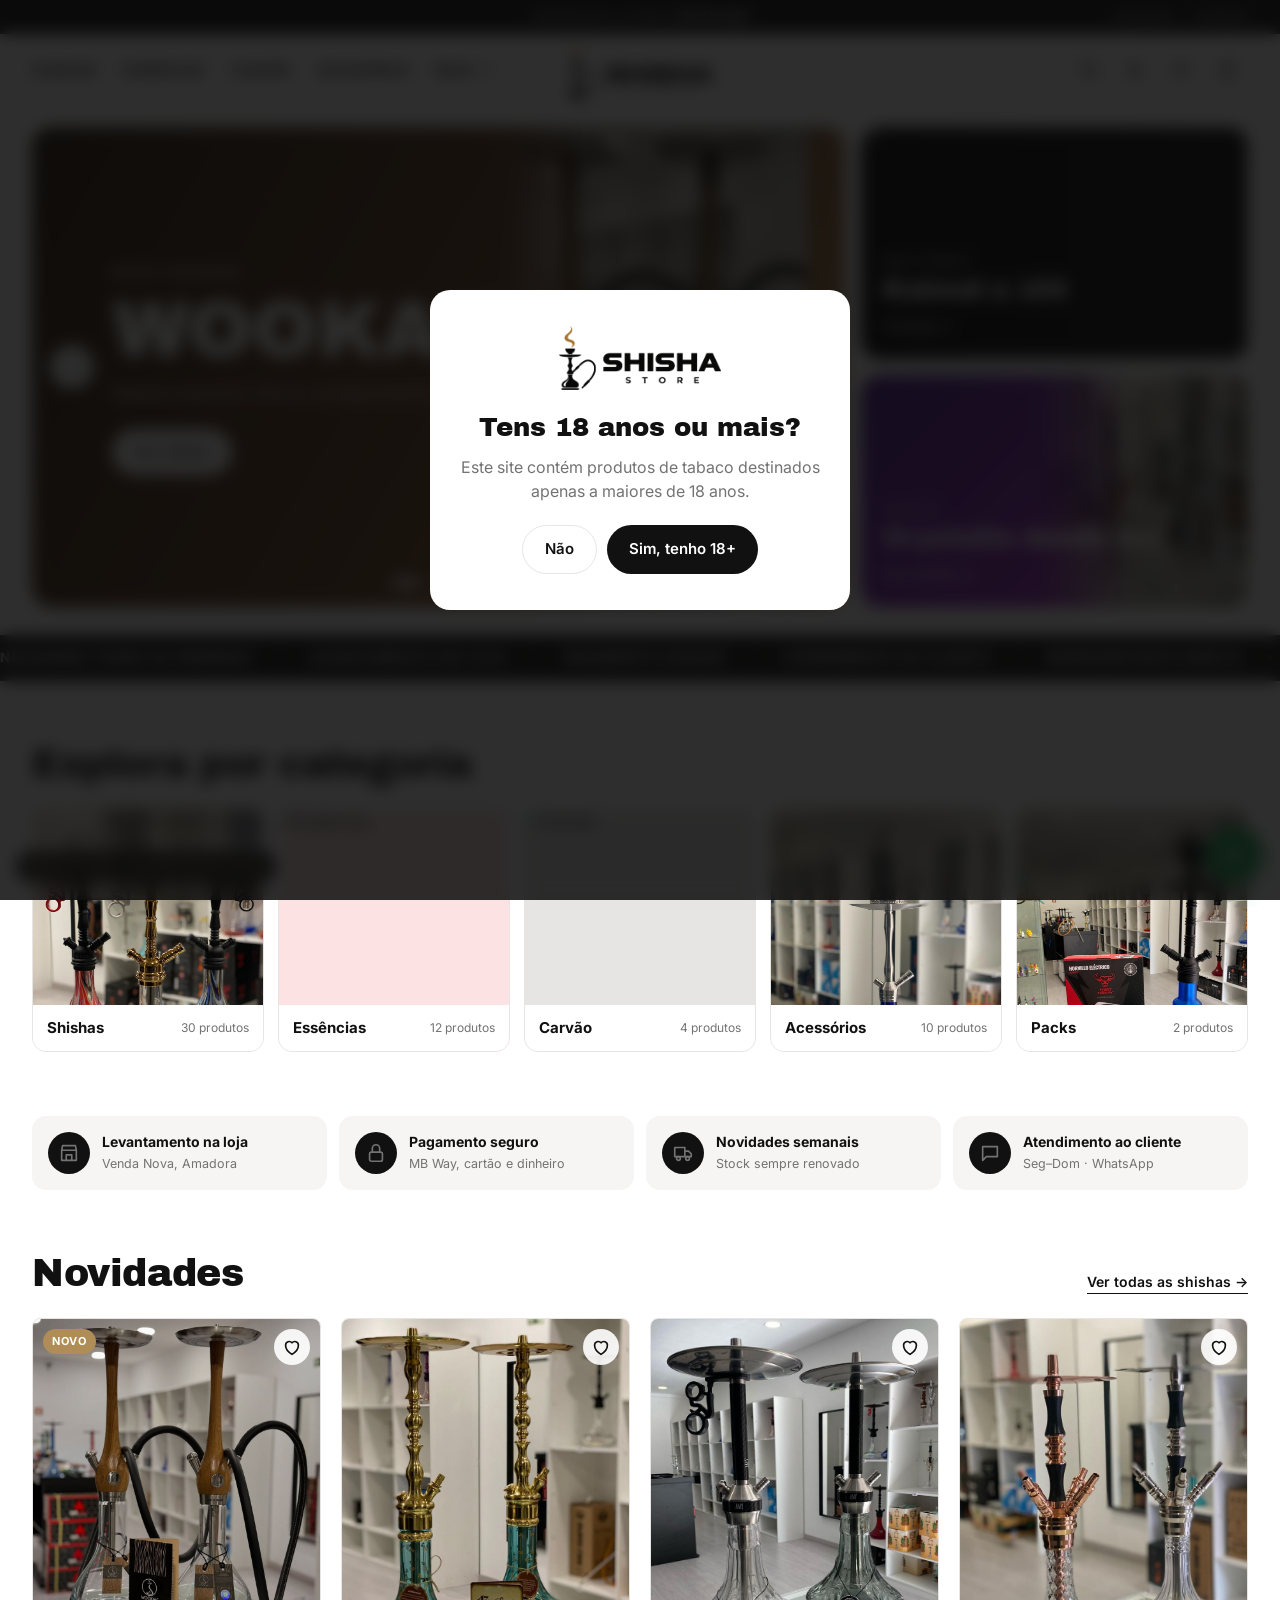
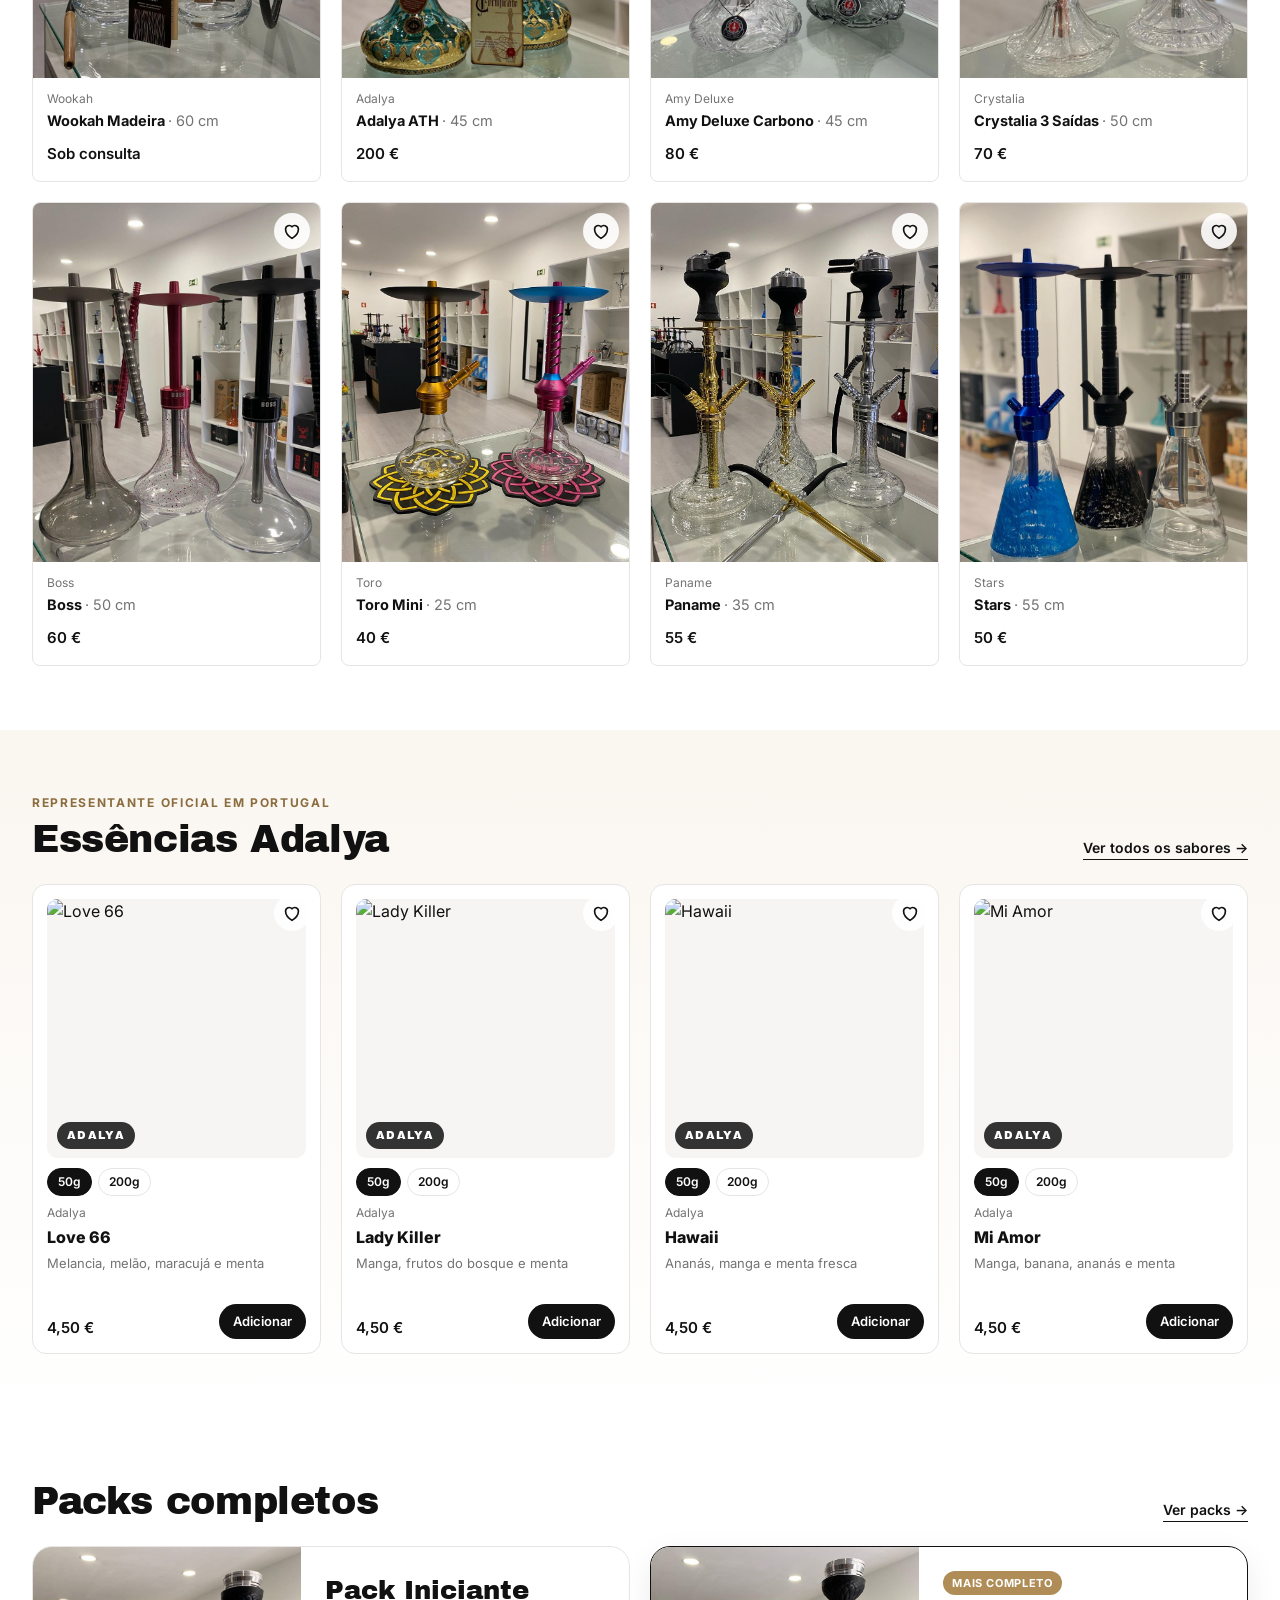
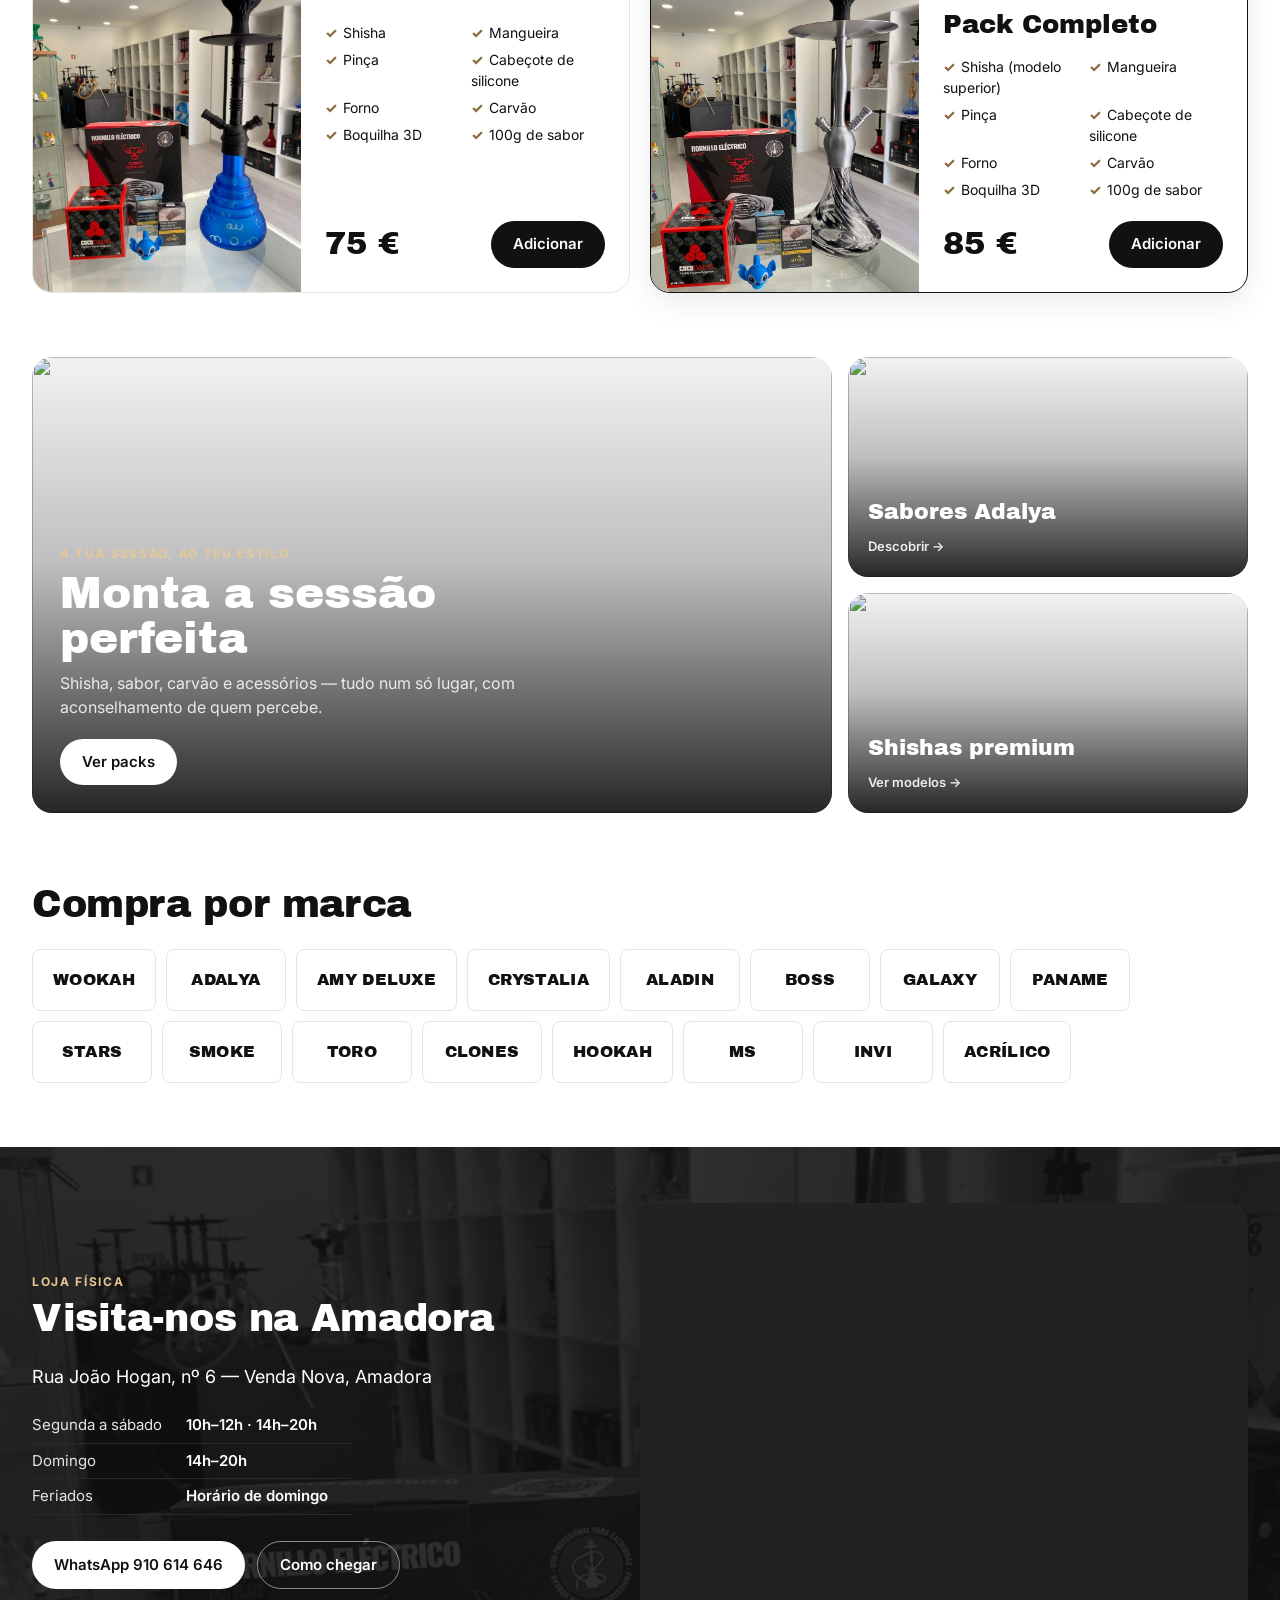
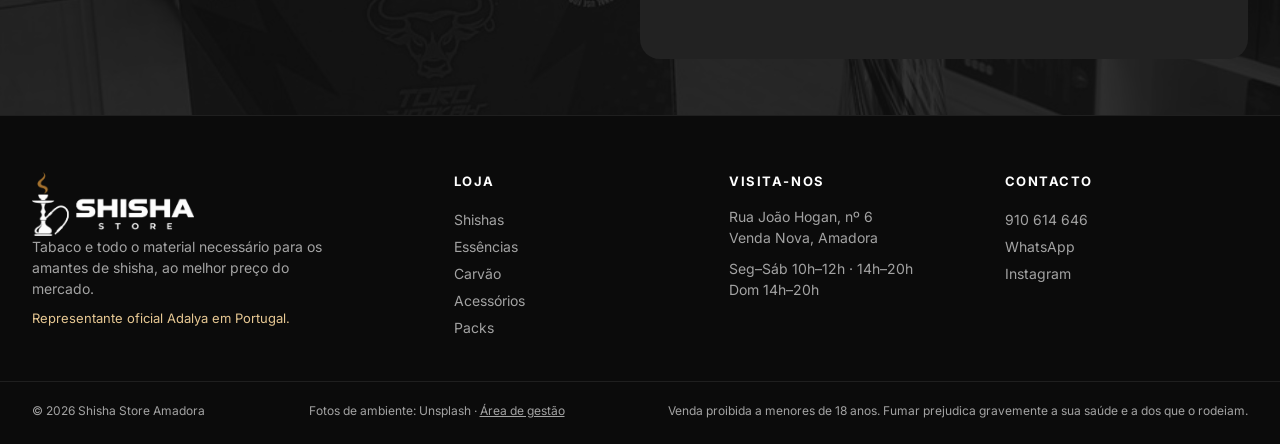
==== commit ee527760: "Back office (admin.html): produtos, encomendas, dados da loja e cópias - Painel com PIN de demonstra" ====
--- a/index.html
+++ b/index.html
@@ -150,7 +150,7 @@
     </div>
     <div class="container footer__bottom">
       <span>© <span id="year"></span> Shisha Store Amadora</span>
-      <span>Fotos de ambiente: Unsplash</span>
+      <span>Fotos de ambiente: Unsplash · <a href="admin.html" style="color:inherit;display:inline;text-decoration:underline">Área de gestão</a></span>
       <span>Venda proibida a menores de 18 anos. Fumar prejudica gravemente a sua saúde e a dos que o rodeiam.</span>
     </div>
   </footer>
@@ -165,6 +165,7 @@
   <div class="demo-badge" role="note">Demonstração · Proposta de loja online</div>
 
   <script src="js/data.js"></script>
+  <script src="js/store-data.js"></script>
   <script src="js/art.js"></script>
   <script src="js/app.js"></script>
 </body>
--- a/css/styles.css
+++ b/css/styles.css
@@ -218,8 +218,8 @@
 @media (prefers-reduced-motion: reduce) { .marquee__track { animation: none; } }
 
 /* ---------- Secções ---------- */
-.section { padding: 48px 0; }
-@media (min-width: 768px) { .section { padding: 64px 0; } }
+.section { padding-top: 48px; padding-bottom: 48px; }
+@media (min-width: 768px) { .section { padding-top: 64px; padding-bottom: 64px; } }
 .section > .section { padding-bottom: 0; }
 .section__head { display: flex; justify-content: space-between; align-items: flex-end; gap: 16px; margin-bottom: 24px; flex-wrap: wrap; }
 .h2 { font-family: var(--display); font-weight: 400; font-size: clamp(26px, 3.4vw, 38px); line-height: 1.05; margin: 0 0 24px; letter-spacing: -.01em; }
@@ -276,6 +276,9 @@
 .card__fav.is-on svg { fill: #e11d48; stroke: #e11d48; }
 .tag { position: absolute; top: 10px; left: 10px; background: var(--ink); color: #fff; font-size: 11px; font-weight: 700; letter-spacing: .06em; text-transform: uppercase; padding: 4px 9px; border-radius: 999px; }
 .tag--new { background: var(--gold); }
+.tag--out { background: #b91c1c; }
+.card.is-out .card__img img, .card.is-out .card__img .art { opacity: .5; filter: grayscale(.6); }
+.btn[disabled] { opacity: .6; cursor: not-allowed; }
 
 /* ---------- Essências (Hookah.com) ---------- */
 .ess-band { background: linear-gradient(180deg, #faf6f0, #fff); }
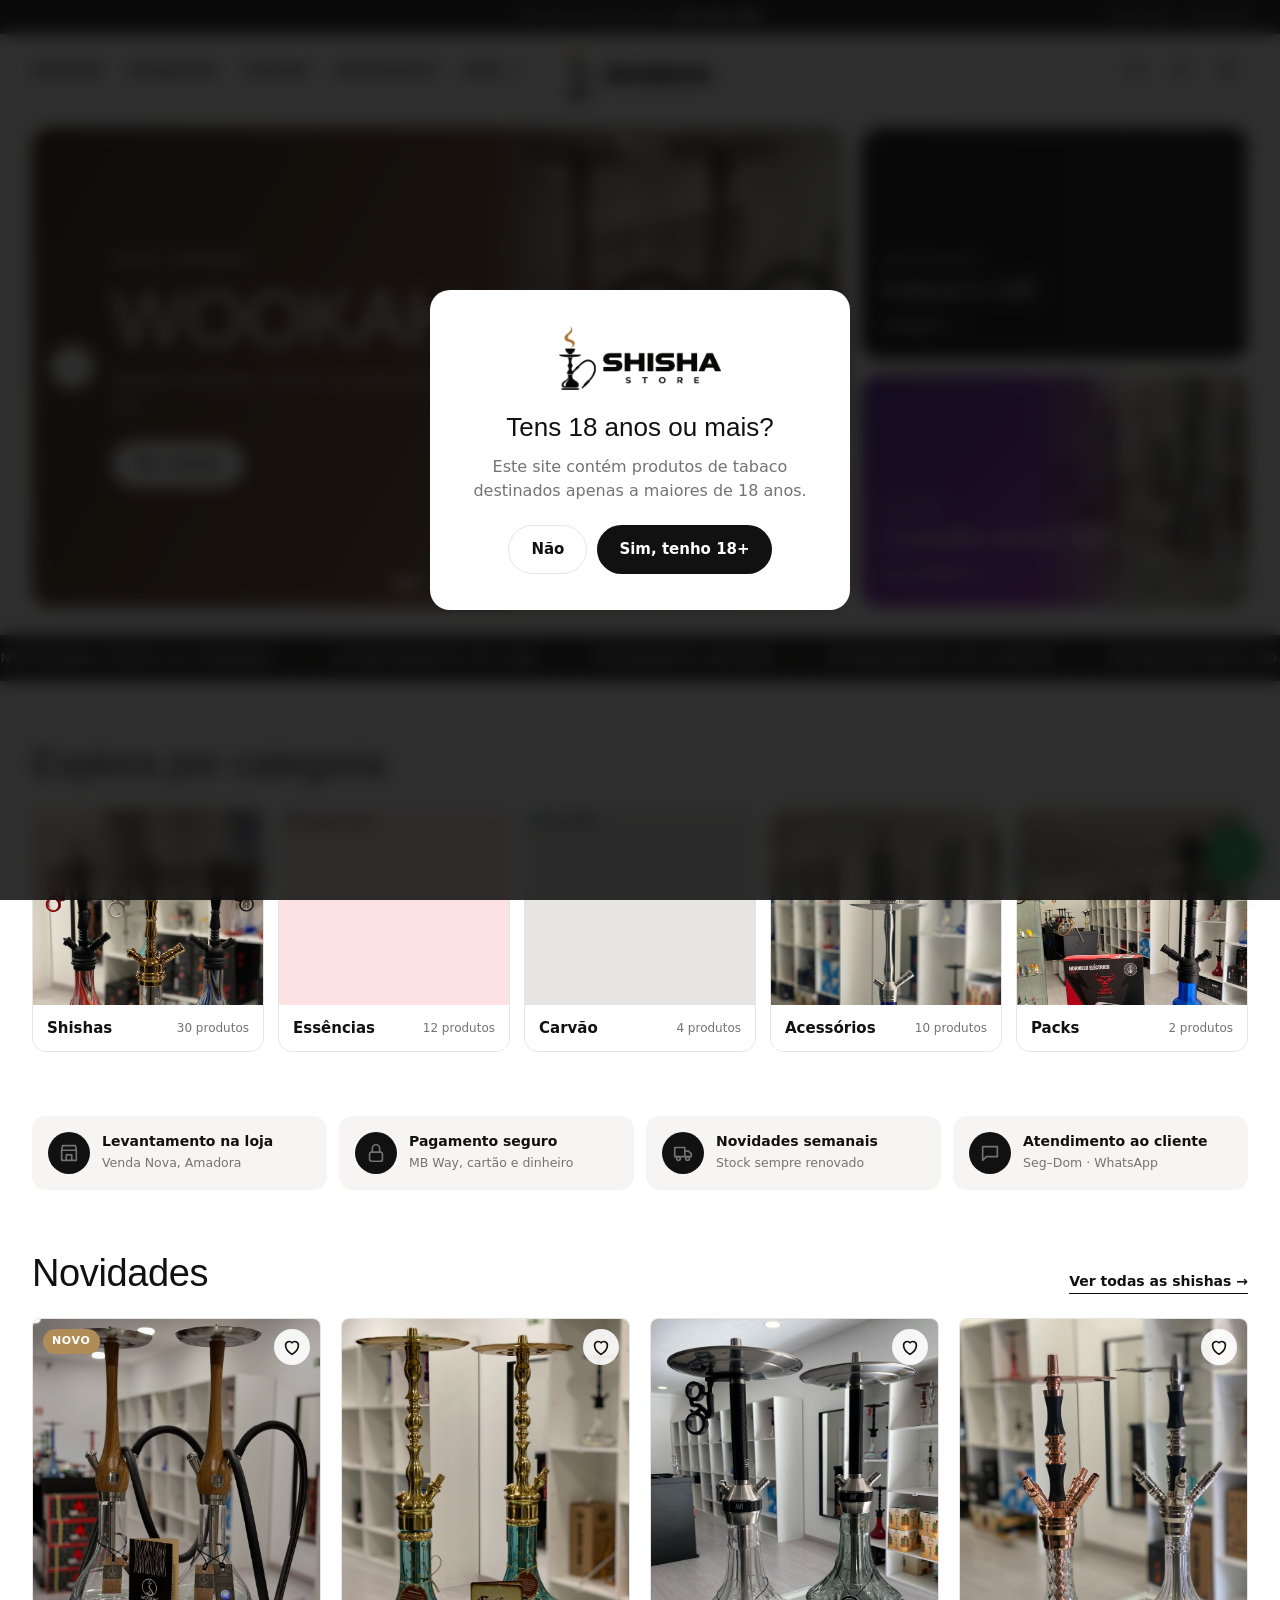
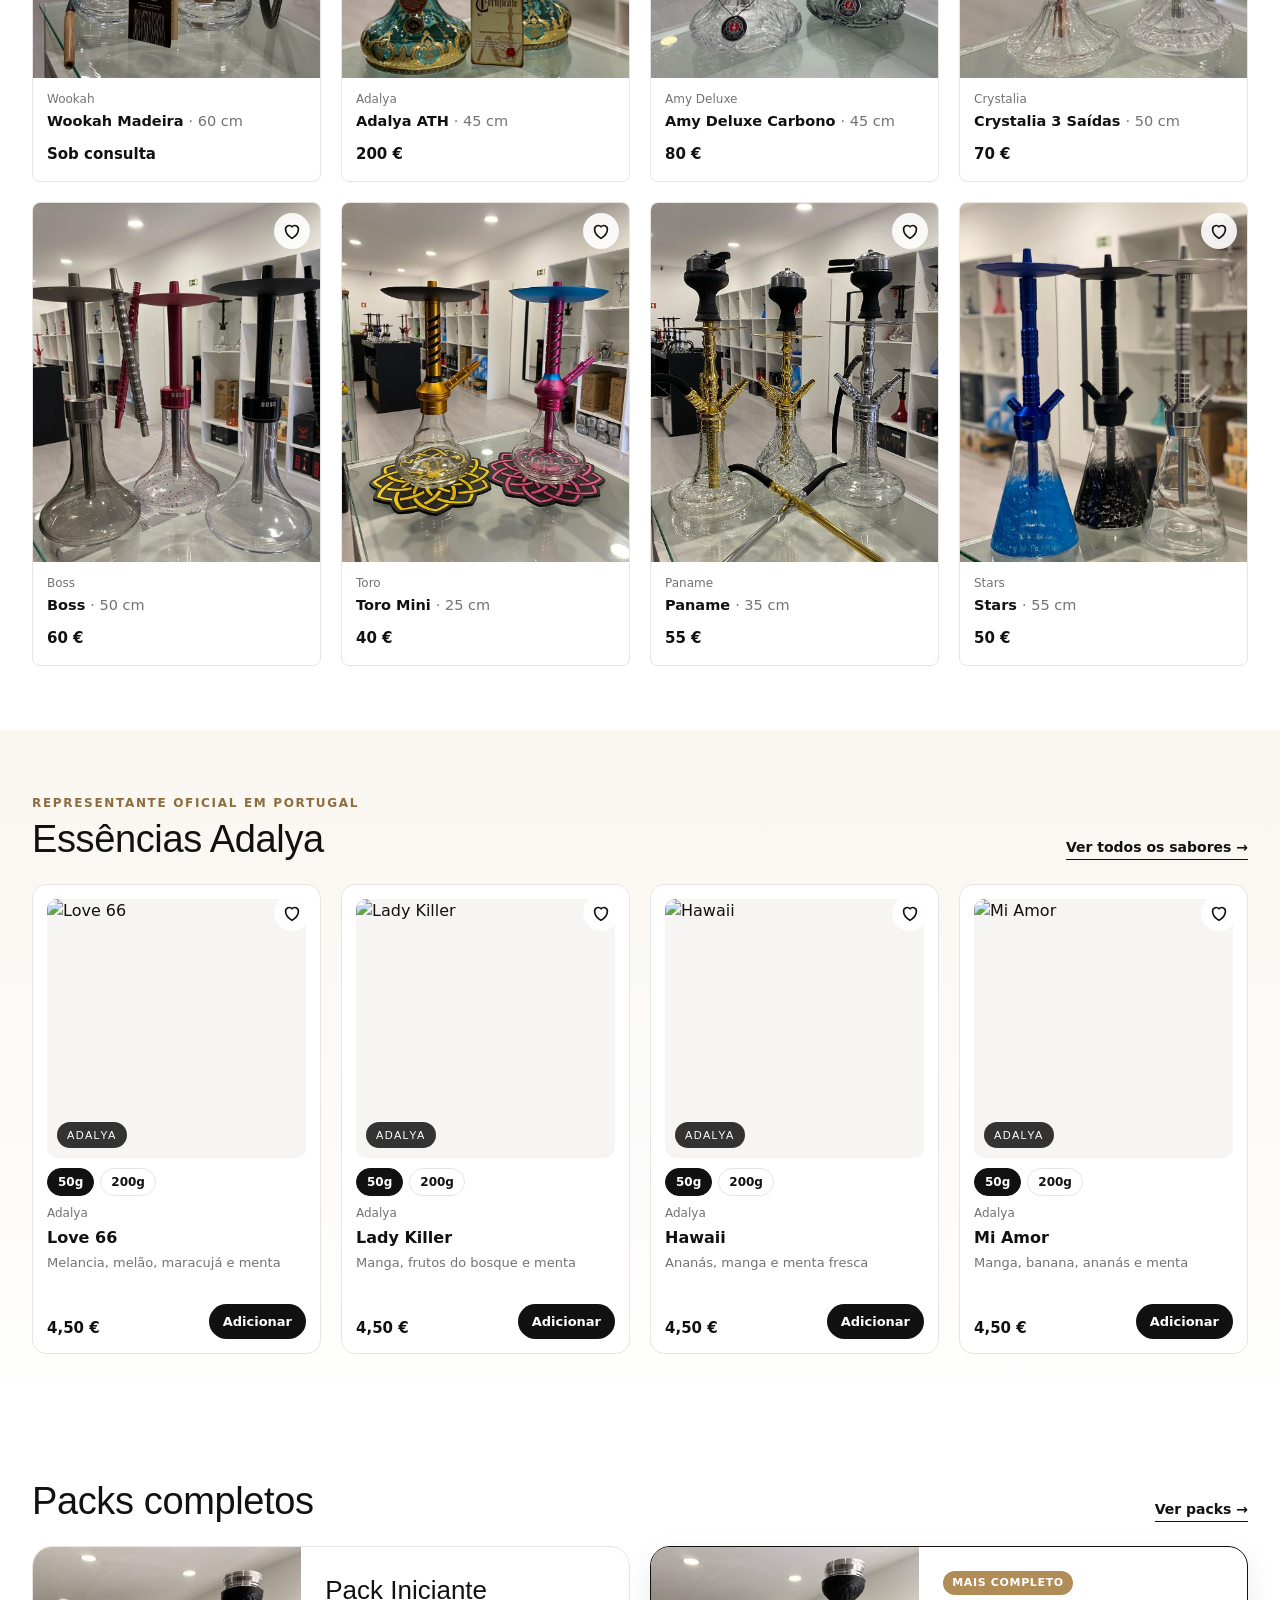
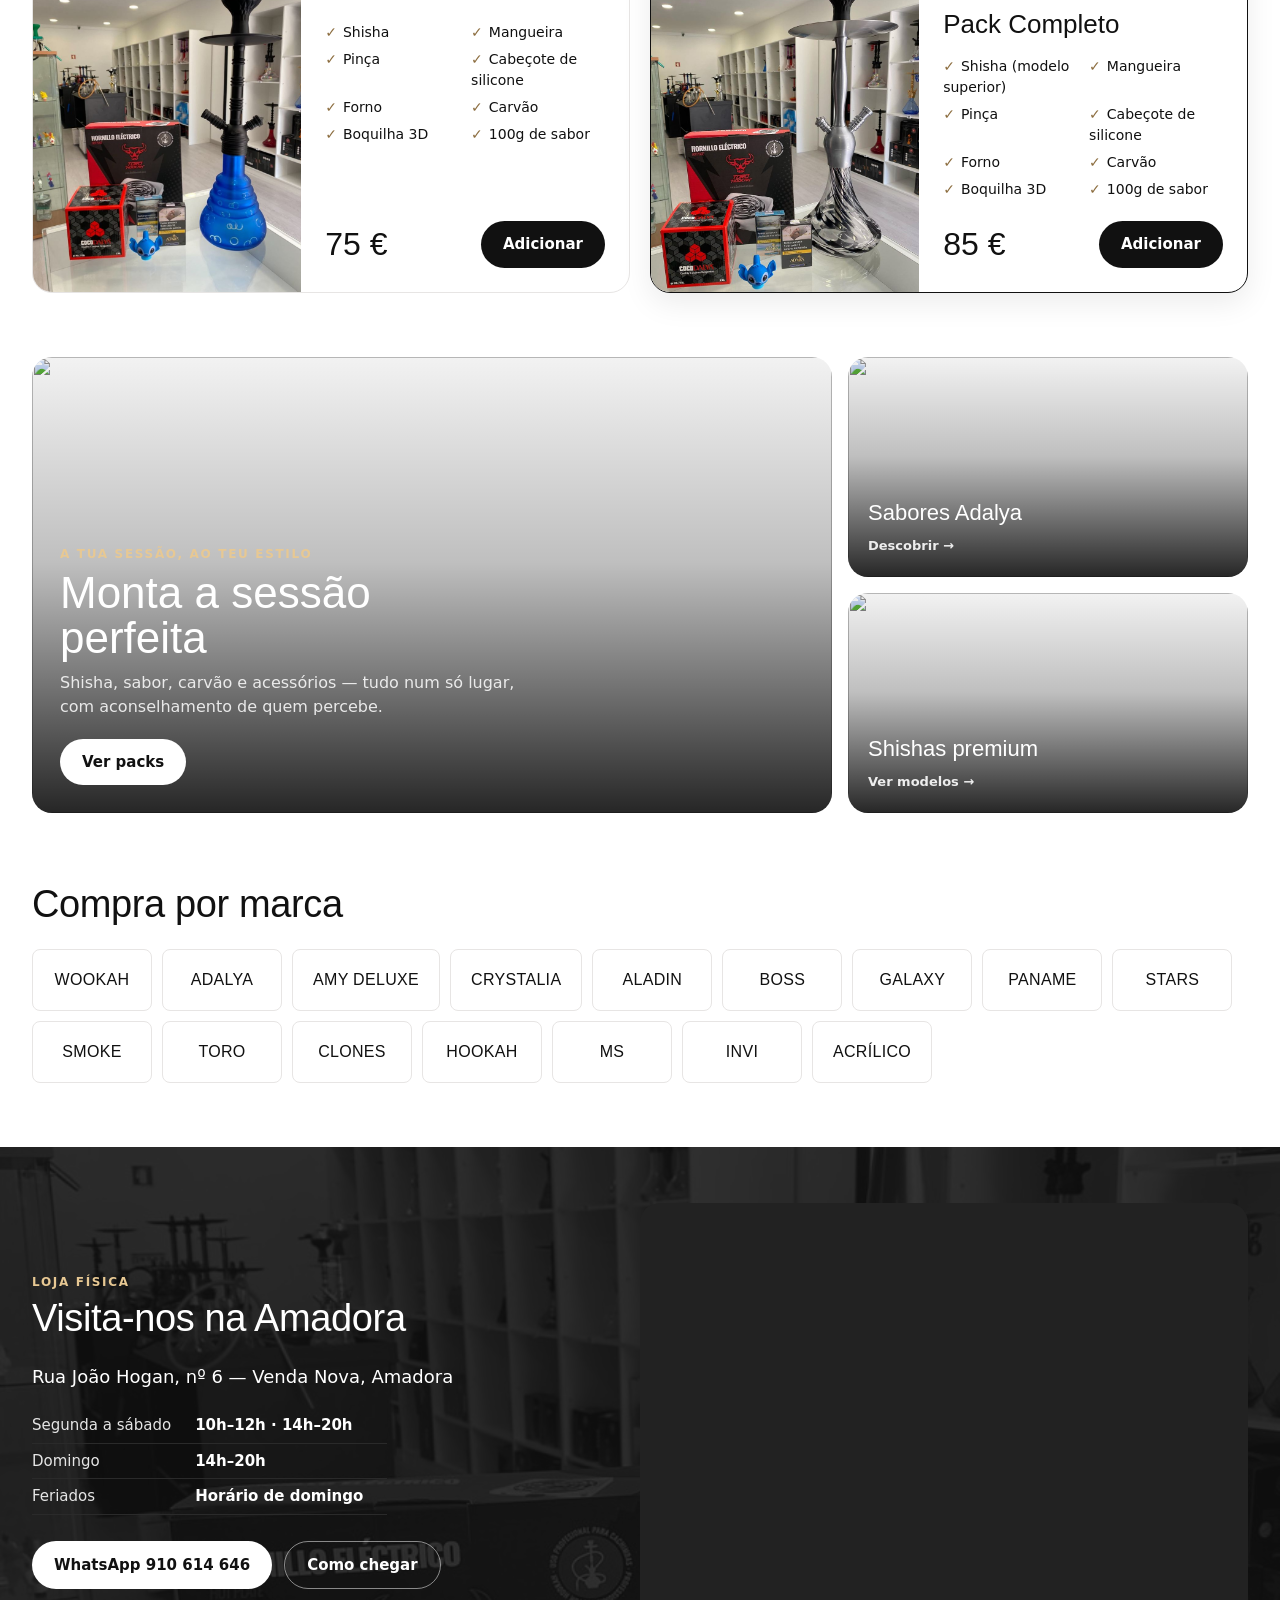
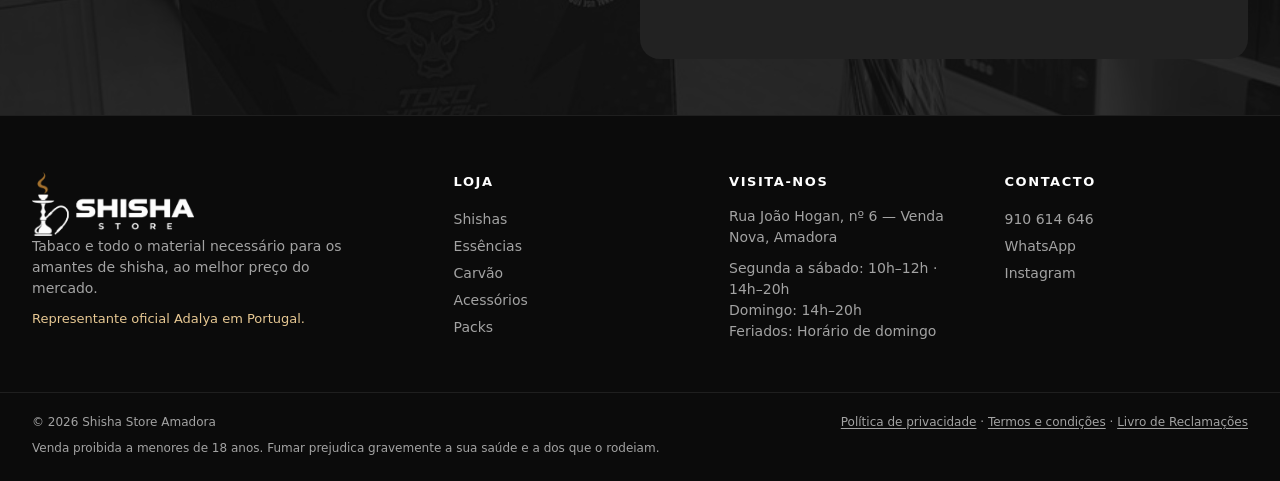
==== commit 7698a4be: "Lançamento: base de dados Supabase, login real, SEO e páginas legais - Loja lê catálogo e dados da b" ====
--- a/index.html
+++ b/index.html
@@ -5,7 +5,36 @@
   <meta name="viewport" content="width=device-width, initial-scale=1">
   <title>Shisha Store Amadora — Shishas, Essências, Carvão e Acessórios</title>
   <meta name="description" content="Shisha Store na Amadora (Venda Nova): shishas Amy Deluxe, Adalya, Wookah, Crystalia, essências Adalya, carvão de coco, Kaloud e acessórios ao melhor preço.">
-  <meta name="robots" content="noindex, nofollow">
+  <meta name="robots" content="index, follow">
+  <meta name="theme-color" content="#111111">
+  <meta name="referrer" content="strict-origin-when-cross-origin">
+  <meta http-equiv="Content-Security-Policy" content="default-src 'self'; script-src 'self' https://cdn.jsdelivr.net; style-src 'self' 'unsafe-inline' https://fonts.googleapis.com; font-src https://fonts.gstatic.com; img-src 'self' data: blob: https://images.unsplash.com https://*.supabase.co; connect-src 'self' https://*.supabase.co; frame-src https://maps.google.com https://www.google.com; object-src 'none'; base-uri 'self'; form-action 'self'">
+  <link rel="canonical" href="https://shishastoreamadora.pt/">
+  <meta property="og:type" content="website">
+  <meta property="og:site_name" content="Shisha Store Amadora">
+  <meta property="og:title" content="Shisha Store Amadora — Shishas, Essências e Acessórios">
+  <meta property="og:description" content="Shishas Amy Deluxe, Adalya, Wookah e Crystalia, essências Adalya, carvão e acessórios. Loja na Venda Nova, Amadora. Encomenda pelo WhatsApp.">
+  <meta property="og:image" content="https://shishastoreamadora.pt/img/og-image.jpg">
+  <meta property="og:locale" content="pt_PT">
+  <meta name="twitter:card" content="summary_large_image">
+  <script type="application/ld+json">
+  {
+    "@context": "https://schema.org",
+    "@type": "Store",
+    "name": "Shisha Store Amadora",
+    "url": "https://shishastoreamadora.pt/",
+    "image": "https://shishastoreamadora.pt/img/og-image.jpg",
+    "logo": "https://shishastoreamadora.pt/img/logo-h.png",
+    "telephone": "+351910614646",
+    "address": { "@type": "PostalAddress", "streetAddress": "Rua João Hogan, nº 6", "addressLocality": "Amadora", "addressRegion": "Venda Nova", "addressCountry": "PT" },
+    "openingHoursSpecification": [
+      { "@type": "OpeningHoursSpecification", "dayOfWeek": ["Monday","Tuesday","Wednesday","Thursday","Friday","Saturday"], "opens": "10:00", "closes": "12:00" },
+      { "@type": "OpeningHoursSpecification", "dayOfWeek": ["Monday","Tuesday","Wednesday","Thursday","Friday","Saturday"], "opens": "14:00", "closes": "20:00" },
+      { "@type": "OpeningHoursSpecification", "dayOfWeek": "Sunday", "opens": "14:00", "closes": "20:00" }
+    ],
+    "sameAs": ["https://www.instagram.com/shishaamadoraa/"]
+  }
+  </script>
   <link rel="icon" type="image/png" href="img/logo-icon.png">
   <link rel="preconnect" href="https://fonts.googleapis.com">
   <link rel="preconnect" href="https://fonts.gstatic.com" crossorigin>
@@ -66,9 +95,6 @@
       <div class="header__icons">
         <button class="icon-btn" id="searchBtn" aria-label="Pesquisar">
           <svg viewBox="0 0 24 24"><circle cx="11" cy="11" r="7"/><path d="m20 20-3.5-3.5"/></svg>
-        </button>
-        <button class="icon-btn hide-sm" aria-label="Conta de cliente" id="accountBtn">
-          <svg viewBox="0 0 24 24"><circle cx="12" cy="8" r="4"/><path d="M4 21c0-4.4 3.6-7 8-7s8 2.6 8 7"/></svg>
         </button>
         <button class="icon-btn" aria-label="Favoritos" id="favBtn">
           <svg viewBox="0 0 24 24"><path d="M12 20s-7-4.4-7-10a4 4 0 0 1 7-2.6A4 4 0 0 1 19 10c0 5.6-7 10-7 10z"/></svg>
@@ -138,19 +164,19 @@
       </div>
       <div>
         <h4>Visita-nos</h4>
-        <p>Rua João Hogan, nº 6<br>Venda Nova, Amadora</p>
-        <p>Seg–Sáb 10h–12h · 14h–20h<br>Dom 14h–20h</p>
+        <p id="footMorada">Rua João Hogan, nº 6<br>Venda Nova, Amadora</p>
+        <p id="footHorario">Seg–Sáb 10h–12h · 14h–20h<br>Dom 14h–20h</p>
       </div>
       <div>
         <h4>Contacto</h4>
-        <a href="tel:+351910614646">910 614 646</a>
+        <a href="tel:+351910614646" id="footTel">910 614 646</a>
         <a href="https://wa.me/351910614646" target="_blank" rel="noopener">WhatsApp</a>
-        <a href="https://www.instagram.com/shishaamadoraa/" target="_blank" rel="noopener">Instagram</a>
+        <a href="https://www.instagram.com/shishaamadoraa/" target="_blank" rel="noopener" id="footIg">Instagram</a>
       </div>
     </div>
     <div class="container footer__bottom">
       <span>© <span id="year"></span> Shisha Store Amadora</span>
-      <span>Fotos de ambiente: Unsplash · <a href="admin.html" style="color:inherit;display:inline;text-decoration:underline">Área de gestão</a></span>
+      <span class="footer__legal"><a href="#/privacidade">Política de privacidade</a> · <a href="#/termos">Termos e condições</a> · <a href="https://www.livroreclamacoes.pt/Inicio/" target="_blank" rel="noopener">Livro de Reclamações</a></span>
       <span>Venda proibida a menores de 18 anos. Fumar prejudica gravemente a sua saúde e a dos que o rodeiam.</span>
     </div>
   </footer>
@@ -161,10 +187,9 @@
 
   <div class="toast" id="toast"></div>
 
-  <!-- Aviso de demonstração (remover quando a loja for oficial) -->
-  <div class="demo-badge" role="note">Demonstração · Proposta de loja online</div>
 
   <script src="js/data.js"></script>
+  <script src="js/config.js"></script>
   <script src="js/store-data.js"></script>
   <script src="js/art.js"></script>
   <script src="js/app.js"></script>
--- a/css/styles.css
+++ b/css/styles.css
@@ -314,6 +314,9 @@
 .pack li::before { content: "✓"; color: var(--gold-2); font-weight: 800; margin-right: 6px; }
 .pack__foot { margin-top: auto; display: flex; justify-content: space-between; align-items: center; gap: 12px; }
 .pack__price { font-family: var(--display); font-size: 32px; }
+.pack__save { display: flex; align-items: center; gap: 10px; margin: -8px 0 12px; font-size: 14px; }
+.pack__save s { color: var(--muted); }
+.pack__save span { background: #dcfce7; color: #166534; font-weight: 700; font-size: 12.5px; padding: 3px 10px; border-radius: 99px; }
 
 /* ---------- Marcas ---------- */
 .brands, .brand-scroller { display: flex; gap: 10px; flex-wrap: wrap; }
@@ -447,6 +450,10 @@
 .footer a:hover { color: #fff; }
 .footer p { margin: 0 0 10px; }
 .footer__bottom { display: flex; flex-wrap: wrap; gap: 8px 24px; justify-content: space-between; border-top: 1px solid #1f1f1f; margin-top: 40px; padding-top: 20px; font-size: 12px; }
+.footer__legal a { display: inline; text-decoration: underline; text-underline-offset: 2px; }
+.legal { max-width: 760px; }
+.legal h2 { font-family: var(--display); font-weight: 400; font-size: 20px; margin: 28px 0 8px; }
+.legal p { color: var(--ink-2); margin: 0 0 10px; }
 
 /* ---------- WhatsApp flutuante + toast ---------- */
 .wa-float { position: fixed; right: 18px; bottom: 18px; z-index: 45; width: 56px; height: 56px; border-radius: 50%; background: var(--wa); color: #fff; display: grid; place-items: center; box-shadow: 0 8px 24px rgba(31,168,85,.4); transition: transform .2s; }
